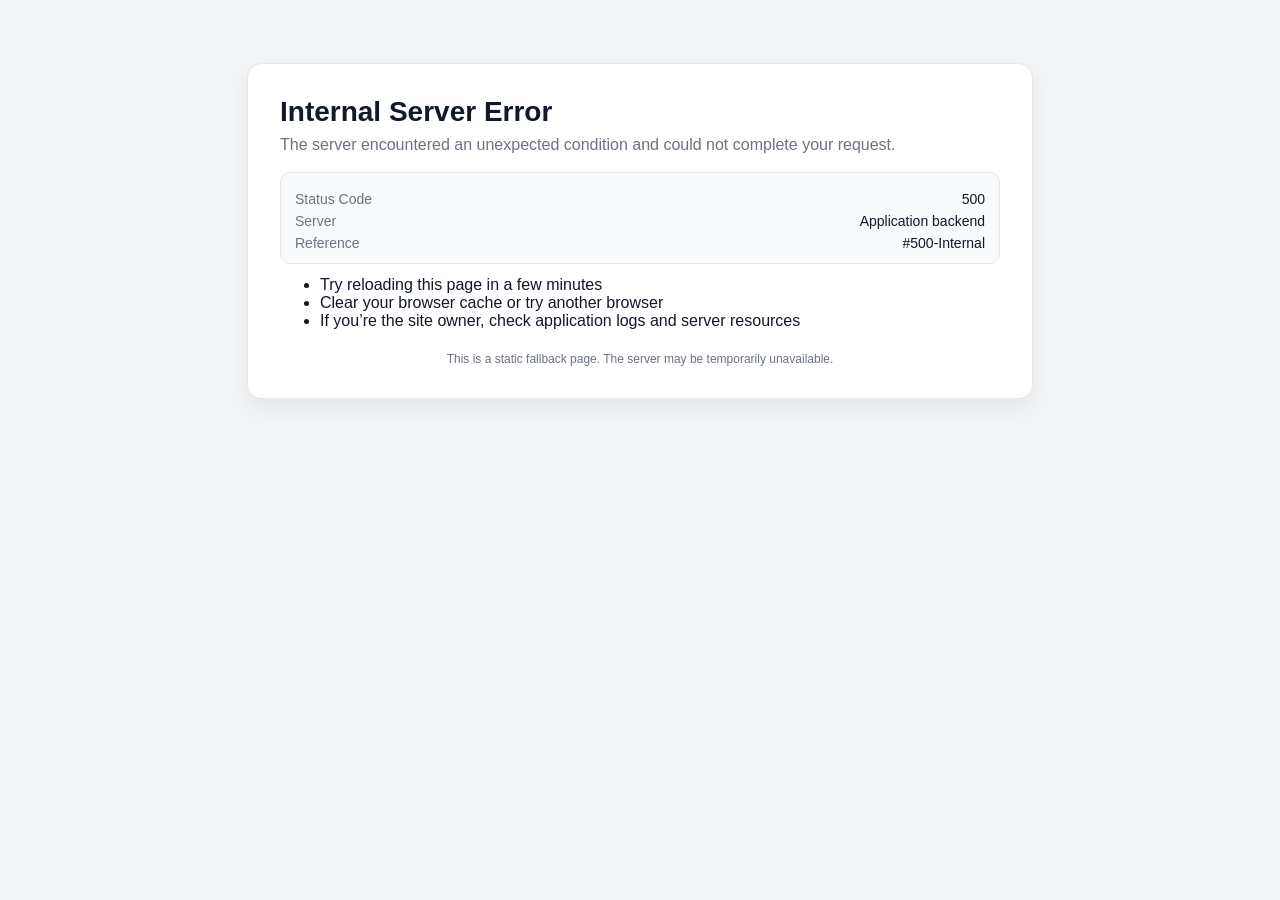
==== index.html @ 0d12e8c7 "error" ====
<!DOCTYPE html>
<html lang="en">
<head>
  <meta charset="UTF-8" />
  <meta http-equiv="X-UA-Compatible" content="IE=edge" />
  <meta name="viewport" content="width=device-width, initial-scale=1.0" />
  <title>500 — Internal Server Error</title>
  <style>
    body {
      font-family: -apple-system, BlinkMacSystemFont, "Segoe UI", Roboto, Ubuntu, Helvetica, Arial, sans-serif;
      background: #f3f4f6;
      color: #111827;
      margin: 0;
      padding: 0;
    }
    .wrap {
      max-width: 720px;
      margin: 7vh auto;
      background: #ffffff;
      border: 1px solid #e5e7eb;
      border-radius: 14px;
      box-shadow: 0 10px 25px rgba(0,0,0,.06);
      padding: 32px;
    }
    h1 { font-size: 28px; margin: 0 0 8px; }
    .subtitle { color: #6b7280; margin-bottom: 18px; }
    .panel {
      background: #f9fafb;
      border: 1px solid #e5e7eb;
      border-radius: 10px;
      padding: 12px 14px;
      font-size: 14px;
    }
    .row { display: flex; justify-content: space-between; margin-top: 6px; }
    .label { color: #6b7280; }
    ul { margin-top: 12px; }
    .footer {
      margin-top: 22px;
      font-size: 12px;
      color: #6b7280;
      text-align: center;
    }
  </style>
</head>
<body>
  <div class="wrap">
    <h1>Internal Server Error</h1>
    <div class="subtitle">The server encountered an unexpected condition and could not complete your request.</div>

    <div class="panel">
      <div class="row">
        <span class="label">Status Code</span>
        <span>500</span>
      </div>
      <div class="row">
        <span class="label">Server</span>
        <span>Application backend</span>
      </div>
      <div class="row">
        <span class="label">Reference</span>
        <span>#500-Internal</span>
      </div>
    </div>

    <ul>
      <li>Try reloading this page in a few minutes</li>
      <li>Clear your browser cache or try another browser</li>
      <li>If you’re the site owner, check application logs and server resources</li>
    </ul>

    <div class="footer">
      This is a static fallback page. The server may be temporarily unavailable.
    </div>
  </div>
</body>
</html>
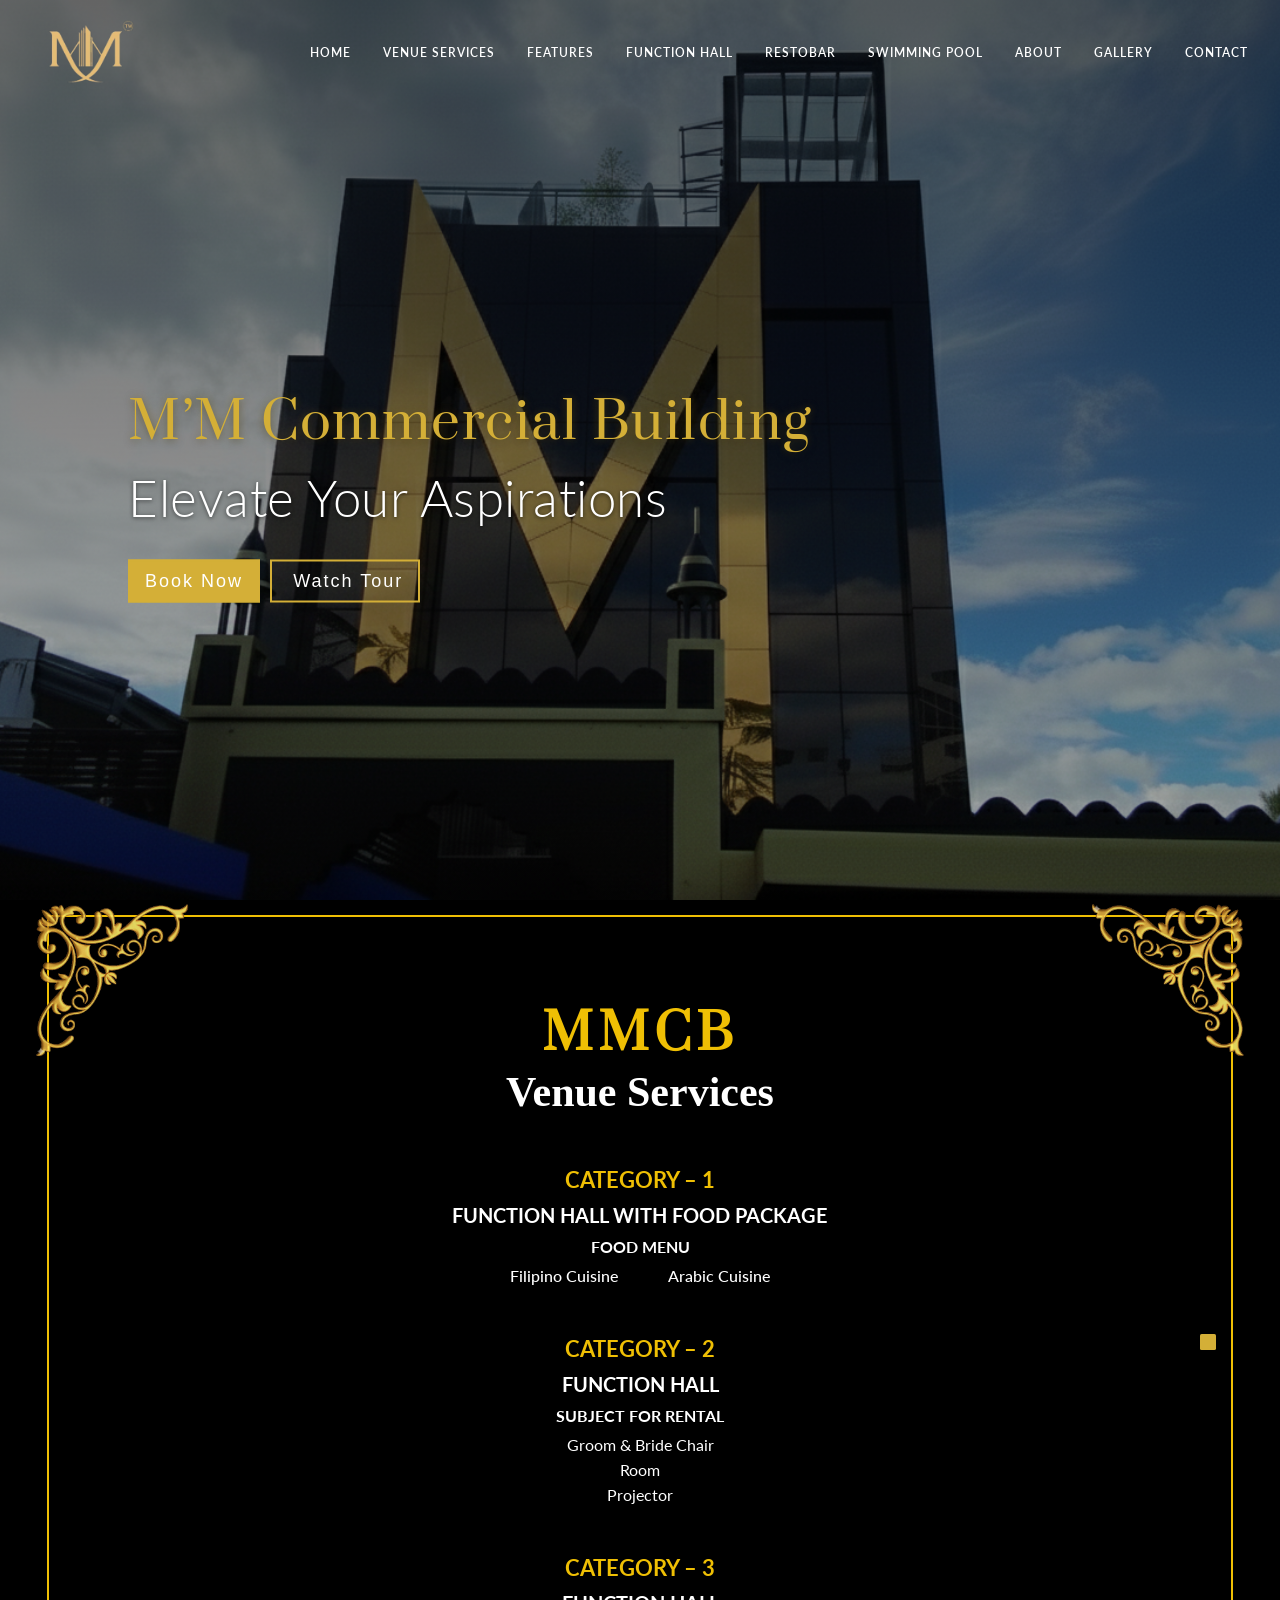
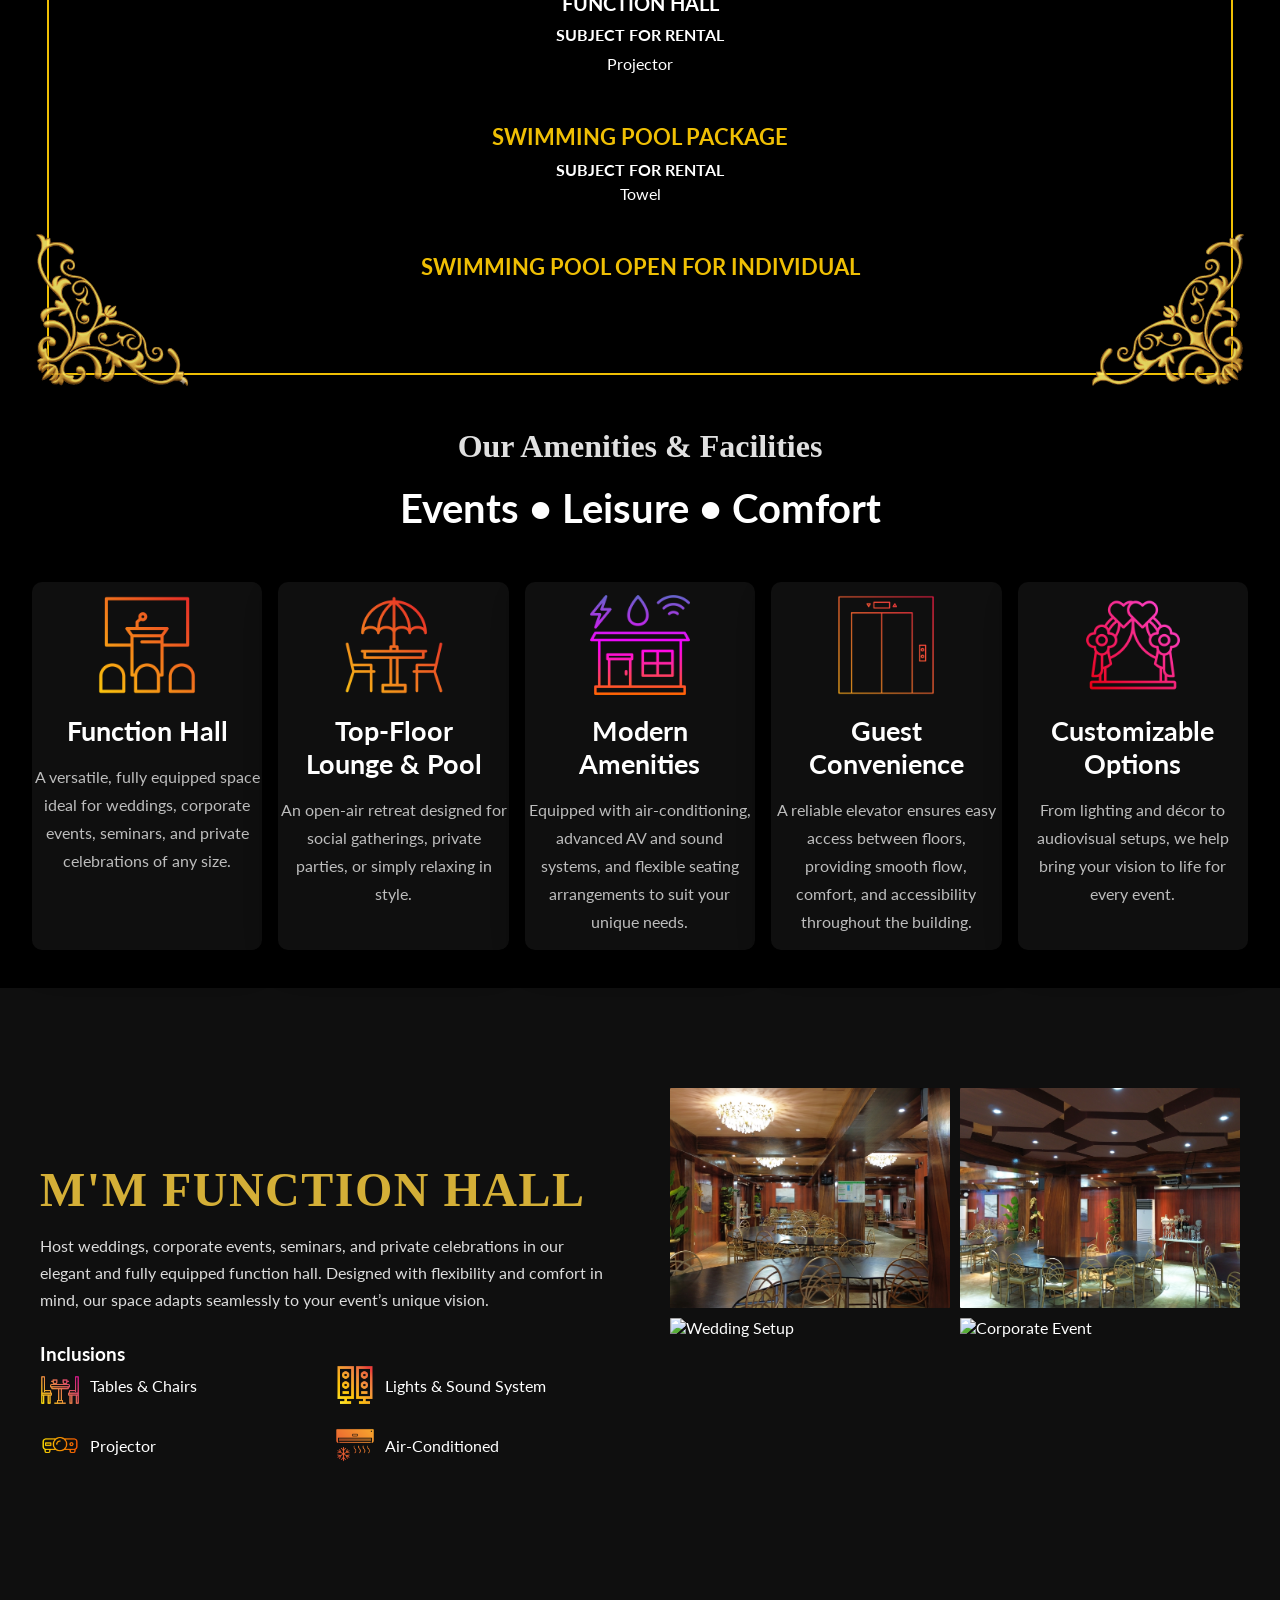
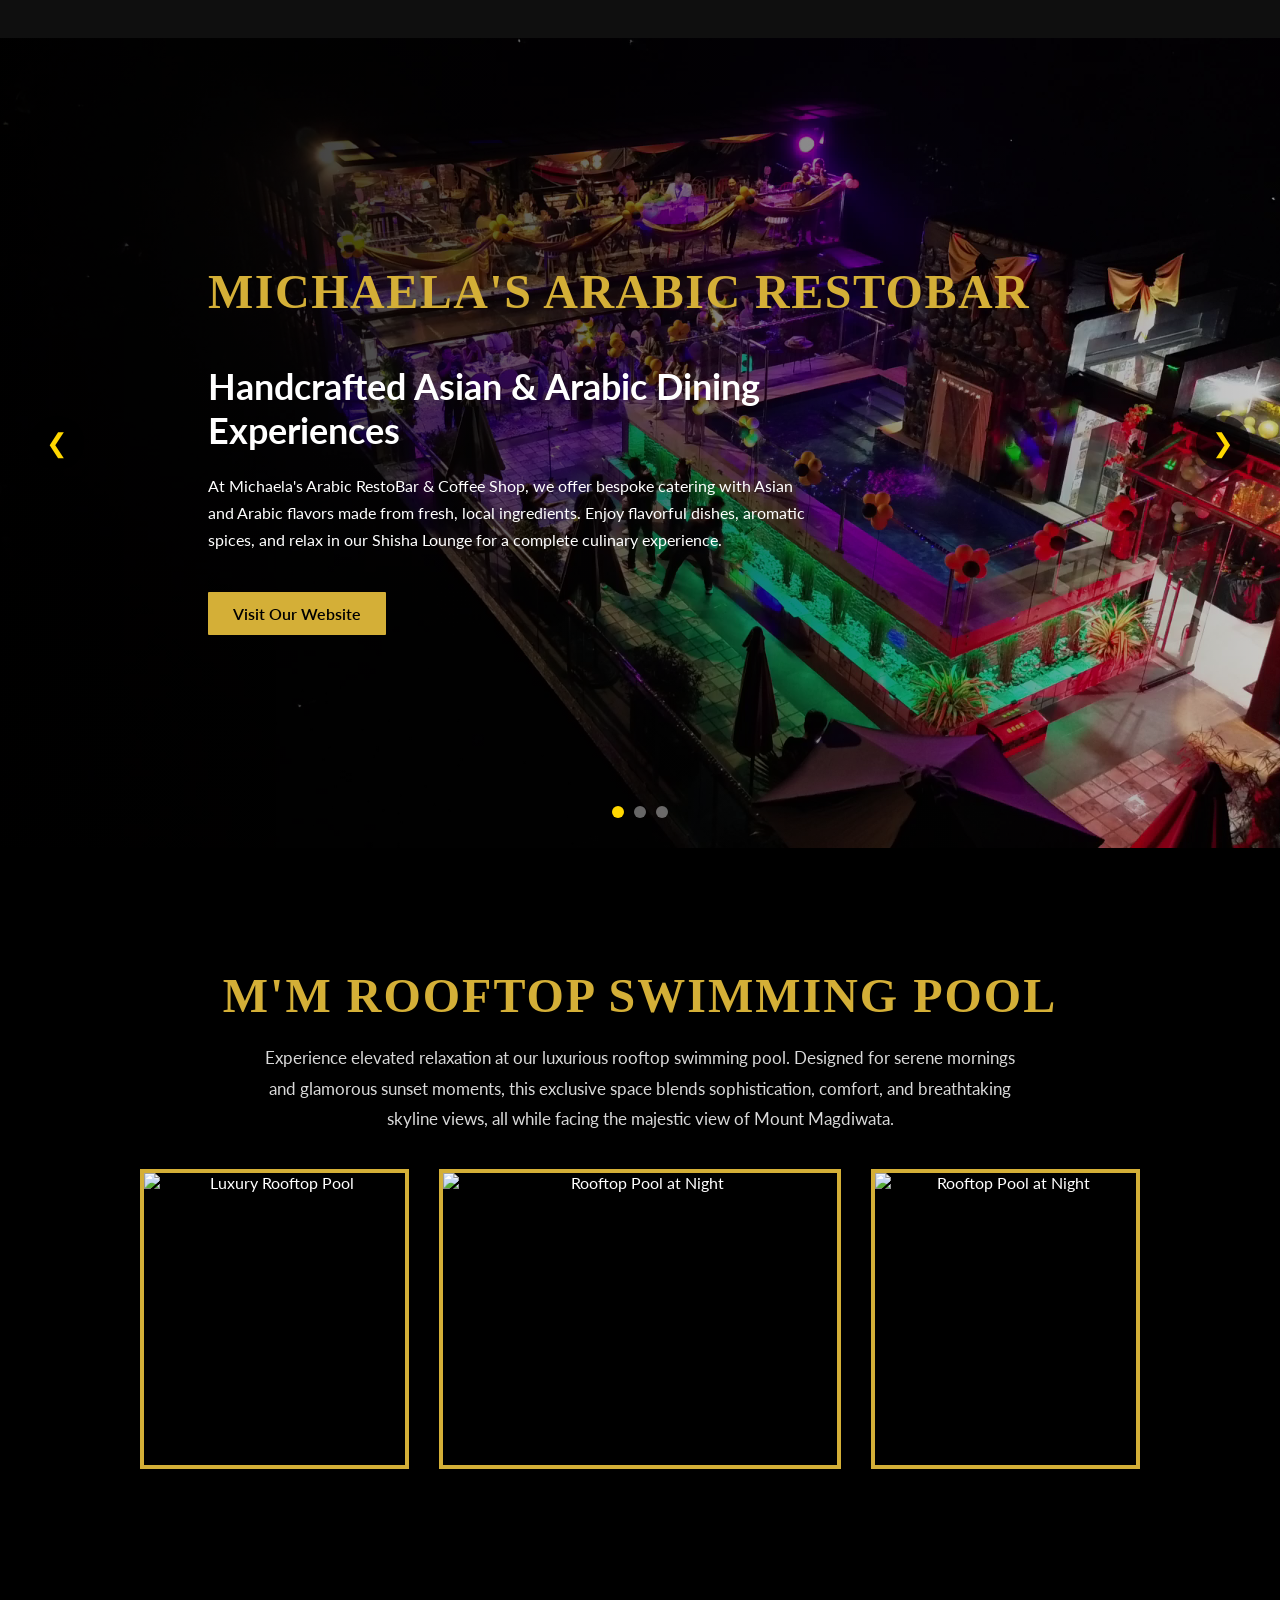
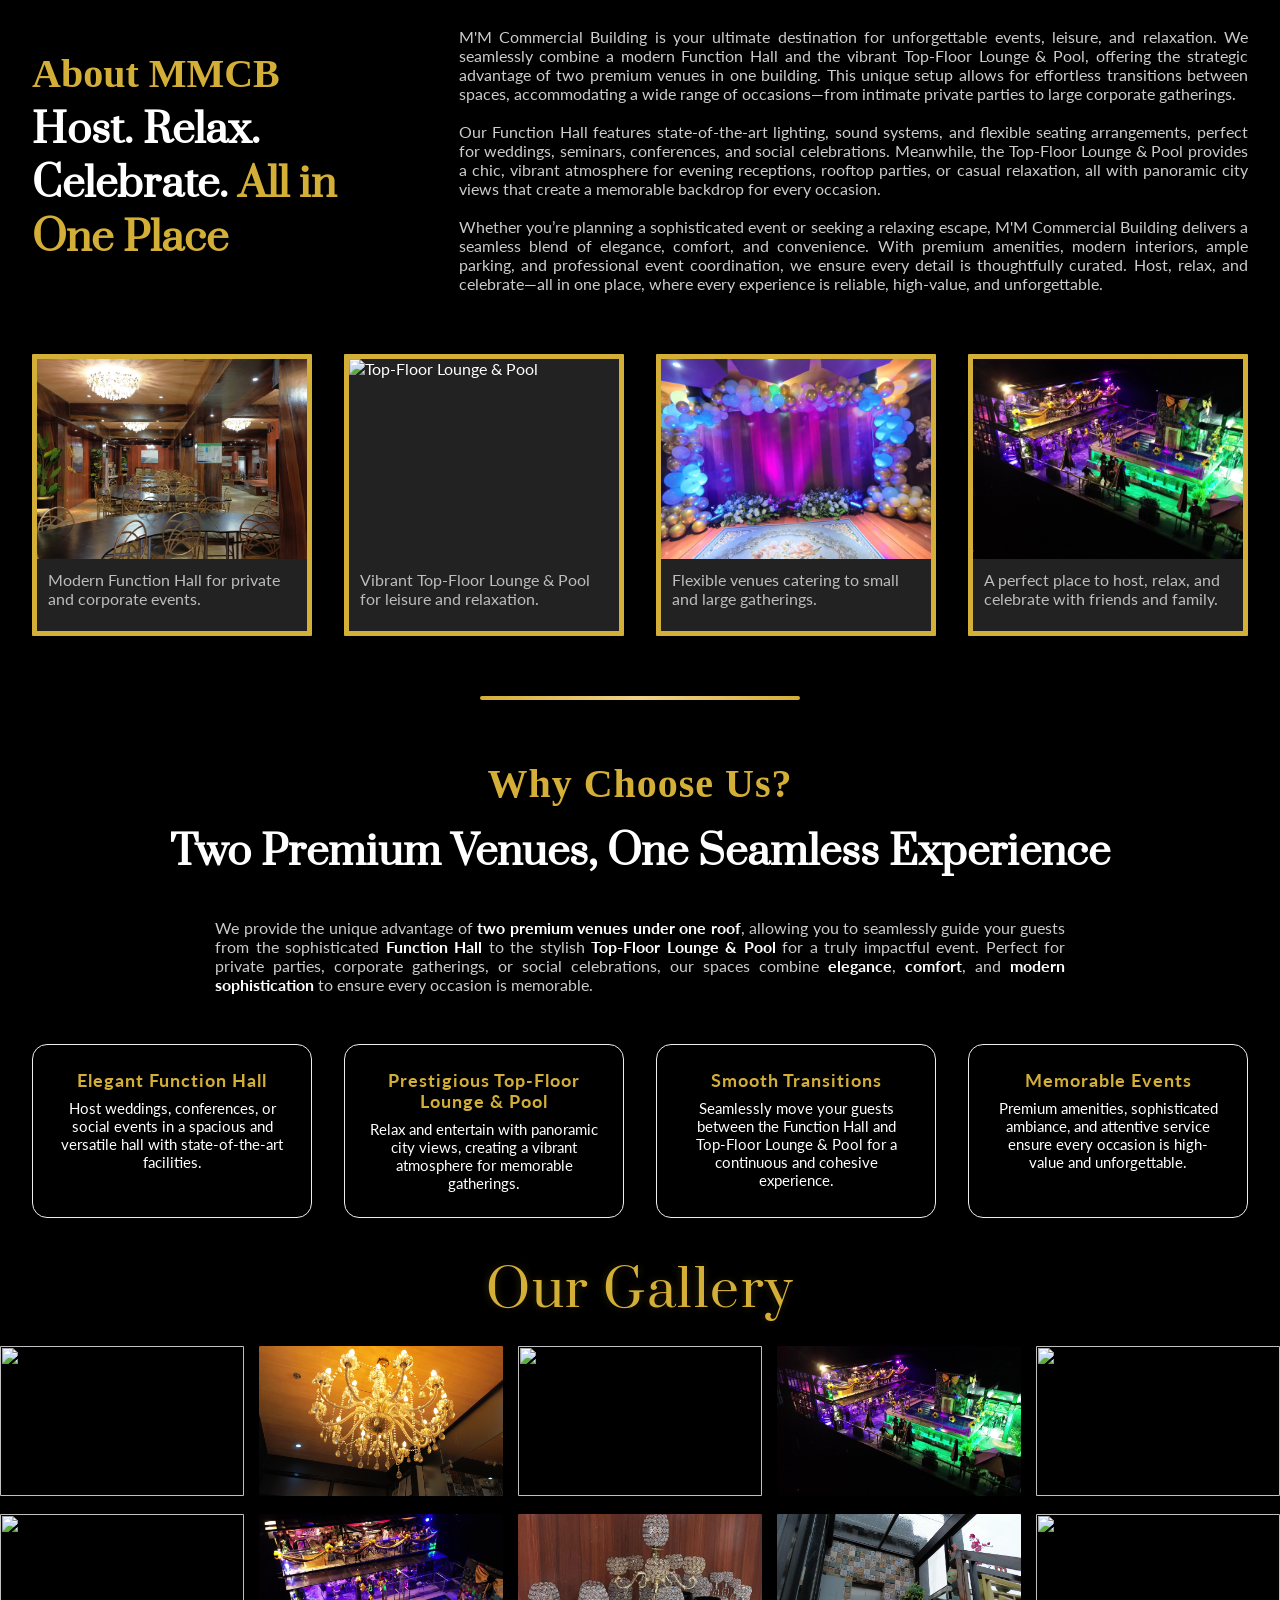
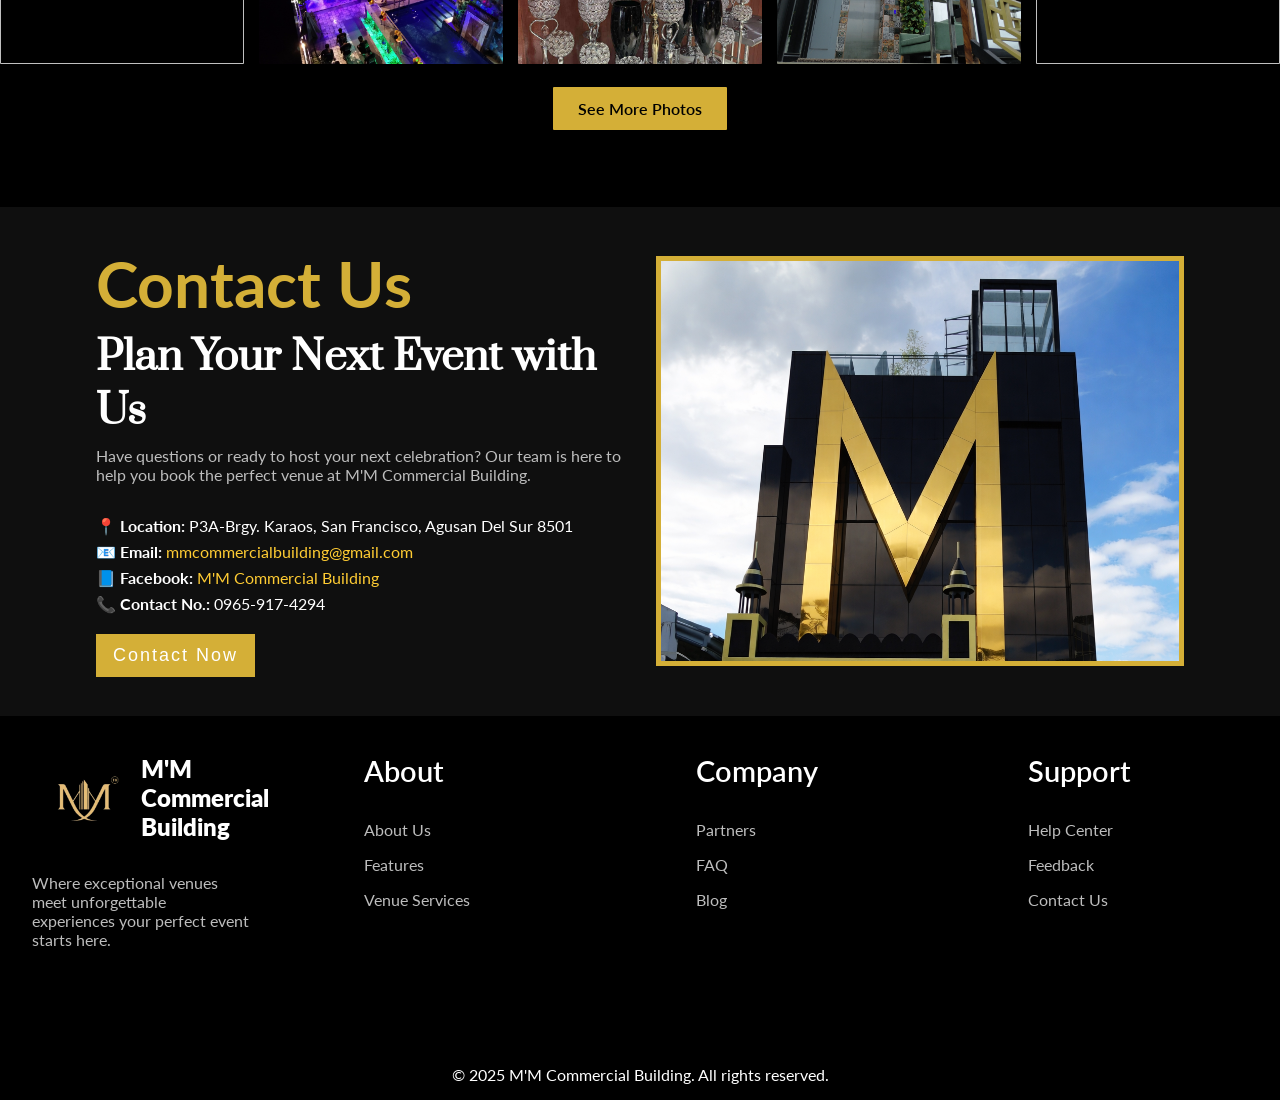
==== commit a2f3c780: "push" ====
--- a/index.html
+++ b/index.html
@@ -1,76 +1,701 @@
 <!DOCTYPE html>
 <html lang="en">
 <head>
-  <meta charset="UTF-8" />
-  <meta http-equiv="X-UA-Compatible" content="IE=edge" />
-  <meta name="viewport" content="width=device-width, initial-scale=1.0" />
-  <title>500 — Internal Server Error</title>
-  <style>
-    body {
-      font-family: -apple-system, BlinkMacSystemFont, "Segoe UI", Roboto, Ubuntu, Helvetica, Arial, sans-serif;
-      background: #f3f4f6;
-      color: #111827;
-      margin: 0;
-      padding: 0;
-    }
-    .wrap {
-      max-width: 720px;
-      margin: 7vh auto;
-      background: #ffffff;
-      border: 1px solid #e5e7eb;
-      border-radius: 14px;
-      box-shadow: 0 10px 25px rgba(0,0,0,.06);
-      padding: 32px;
-    }
-    h1 { font-size: 28px; margin: 0 0 8px; }
-    .subtitle { color: #6b7280; margin-bottom: 18px; }
-    .panel {
-      background: #f9fafb;
-      border: 1px solid #e5e7eb;
-      border-radius: 10px;
-      padding: 12px 14px;
-      font-size: 14px;
-    }
-    .row { display: flex; justify-content: space-between; margin-top: 6px; }
-    .label { color: #6b7280; }
-    ul { margin-top: 12px; }
-    .footer {
-      margin-top: 22px;
-      font-size: 12px;
-      color: #6b7280;
-      text-align: center;
-    }
-  </style>
+    <meta charset="UTF-8">
+    <meta name="viewport" content="width=device-width, initial-scale=1.0">
+    <title>M’M Commercial Building</title>
+    <link rel="stylesheet" href="style.css">
+    <link href="https://cdn.jsdelivr.net/npm/remixicon@4.3.0/fonts/remixicon.css" rel="stylesheet" />
+    <link rel="icon" type="img/finallogo.png" href="img/mm commercial png.png">
+
+   <!-- Swiper CSS -->
+   <link rel="stylesheet" href="https://cdn.jsdelivr.net/npm/swiper@10/swiper-bundle.min.css" />
+    <!-- Swiper JS -->
+   <script src="https://cdn.jsdelivr.net/npm/swiper@10/swiper-bundle.min.js"></script>
+
 </head>
 <body>
-  <div class="wrap">
-    <h1>Internal Server Error</h1>
-    <div class="subtitle">The server encountered an unexpected condition and could not complete your request.</div>
-
-    <div class="panel">
-      <div class="row">
-        <span class="label">Status Code</span>
-        <span>500</span>
+    <header id="home">
+        <nav class="navbar">
+            <div class="logo">
+                <img src="img/mm commercial png.png" alt="">
+                
+            </div>
+
+            <ul class="nav_items" id="nav_links">
+                <div class="item">
+                    <li><a href="#home">HOME</a></li>
+                    <li><a href="#venue">VENUE SERVICES</a></li>
+                    <li><a href="#amenities">FEATURES</a></li>
+                    <li><a href="#functionhall">FUNCTION HALL</a></li>
+                    <li><a href="#coffeeShop">RESTOBAR</a></li>
+                    <li><a href="#rooftop-pool">SWIMMING POOL</a></li>
+                    <li><a href="#about">ABOUT</a></li>
+                    <li><a href="#gallery">GALLERY</a></li>
+                    <li><a href="#contact">CONTACT</a></li>                   
+                </div>
+            </ul>
+
+            <div class="nav_menu" id="menu_btn">
+                <i class="ri-menu-line"></i>
+            </div>
+        </nav>
+
+        <section class="home">
+            <h1 class="headinghome">M’M Commercial Building</h1>
+            <h2 class="headinghome_1">Elevate Your Aspirations</h2>
+            <div class="main_btn">
+                <button class="btn btn1" onclick="openMessenger()">Book Now</button>
+                <button class="btn btn2" onclick="openVideoModal()"><i class="ri-play-circle-line"></i> Watch Tour</button>
+            </div>
+        </section>
+    </header>
+
+
+<!-- Video Modal -->
+<div id="videoModal" class="video-modal">
+  <div class="video-modal-content">
+    <span class="close" onclick="closeVideoModal()">&times;</span>
+
+    <!-- Local Video File -->
+    <video id="videoPlayer" width="100%" controls>
+      <source src="vids/ads MMCB.mp4" type="video/mp4">
+      Your browser does not support the video tag.
+    </video>
+
+  </div>
+</div>
+
+
+
+<script>
+function openVideoModal() {
+  document.getElementById("videoModal").style.display = "flex";
+  document.getElementById("videoPlayer").play(); // Start video only when clicked
+}
+
+function closeVideoModal() {
+  document.getElementById("videoModal").style.display = "none";
+
+  // Stop and reset video
+  const video = document.getElementById("videoPlayer");
+  video.pause();
+  video.currentTime = 0;
+}
+</script>
+
+<!----------------------------------------------------- VENUE SERVICES----------------------------------------------------------->
+
+<!-- VENUE SERVICES SECTION -->
+<section class="sec venue-services" id="venue">
+ 
+    <div class="venue-container"></div>
+    <!-- Decorative Corners -->
+  <img src="img/top-left.png" class="corner top-left" alt="">
+  <img src="img/top-right.png" class="corner top-right" alt="">
+  <img src="img/bottom-right.png" class="corner bottom-left" alt="">
+  <img src="img/bottom-left.png" class="corner bottom-right" alt="">
+
+    <h1 class="venue-title">
+      <span class="venue-main">MMCB</span><br>
+      <span class="venue-script">Venue Services</span>
+    </h1>
+
+    <!-- CATEGORY 1 -->
+    <div class="venue-category">
+      <h3 class="category-title">CATEGORY – 1</h3>
+      <h4 class="category-subtitle">FUNCTION HALL WITH FOOD PACKAGE</h4>
+
+      <p class="venue-text"><strong>FOOD MENU</strong></p>
+      <div class="venue-columns">
+        <span>Filipino Cuisine</span>
+        <span>Arabic Cuisine</span>
       </div>
-      <div class="row">
-        <span class="label">Server</span>
-        <span>Application backend</span>
+    </div>
+
+    <!-- CATEGORY 2 -->
+    <div class="venue-category">
+      <h3 class="category-title">CATEGORY – 2</h3>
+      <h4 class="category-subtitle">FUNCTION HALL</h4>
+      <p class="venue-text"><strong>SUBJECT FOR RENTAL</strong></p>
+
+      <ul class="venue-list">
+        <li>Groom & Bride Chair</li>
+        <li>Room</li>
+        <li>Projector</li>
+      </ul>
+    </div>
+
+    <!-- CATEGORY 3 -->
+    <div class="venue-category">
+      <h3 class="category-title">CATEGORY – 3</h3>
+      <h4 class="category-subtitle">FUNCTION HALL</h4>
+      <p class="venue-text"><strong>SUBJECT FOR RENTAL</strong></p>
+
+      <ul class="venue-list">
+        <li>Projector</li>
+      </ul>
+    </div>
+
+    <!-- SWIMMING POOL PACKAGE -->
+    <div class="venue-category">
+      <h3 class="category-title">SWIMMING POOL PACKAGE</h3>
+      <p class="venue-text"><strong>SUBJECT FOR RENTAL</strong></p>
+      <p class="venue-text">Towel</p>
+    </div>
+
+    <!-- INDIVIDUAL -->
+    <div class="venue-category">
+      <h3 class="category-title">SWIMMING POOL OPEN FOR INDIVIDUAL</h3>
+    </div>
+
+  </div>
+</section>
+
+
+
+
+
+    
+
+
+<!----------------------------------------------------- amenities and services----------------------------------------------------------->
+
+<section class="sec amenities" id="amenities">
+    <div class="head">
+        <h3 class="heading_1">Our Amenities & Facilities</h3>
+        <h1 class="heading">Events • Leisure • Comfort</h1>
+    </div>
+
+    <div class="boxes">
+
+        <div class="box">
+            <img src="icon/conference.png" alt="Function Hall">
+            <h4>Function Hall</h4>
+            <p>
+                A versatile, fully equipped space ideal for weddings, corporate events,
+                seminars, and private celebrations of any size.
+            </p>
+        </div>
+
+        <div class="box">
+            <img src="icon/lounge.png" alt="Top-Floor Lounge & Pool">
+            <h4>Top-Floor Lounge & Pool</h4>
+            <p>
+                An open-air retreat designed for social gatherings, private parties,
+                or simply relaxing in style.
+            </p>
+        </div>
+
+        <div class="box">
+            <img src="icon/building.png" alt="Modern Amenities">
+            <h4>Modern Amenities</h4>
+            <p>
+                Equipped with air-conditioning, advanced AV and sound systems,
+                and flexible seating arrangements to suit your unique needs.
+            </p>
+        </div>
+
+        <div class="box">
+            <img src="icon/lift.png" alt="Guest Convenience">
+            <h4>Guest Convenience</h4>
+            <p>
+                A reliable elevator ensures easy access between floors, providing
+                smooth flow, comfort, and accessibility throughout the building.
+            </p>
+        </div>
+
+        <div class="box">
+            <img src="icon/decoration-flower.png" alt="Customizable Options">
+            <h4>Customizable Options</h4>
+            <p>
+                From lighting and décor to audiovisual setups, we help bring
+                your vision to life for every event.
+            </p>
+        </div>
+
+    </div>
+</section>
+
+
+
+
+<!-------------------------------------------------functionhall---------------------------------------------------->
+
+<section id="functionhall" class="function-section">
+  <div class="function-container">
+
+    <!-- LEFT: Details -->
+    <div class="function-details">
+      <h2>M'M Function Hall</h2>
+      <p class="function-description">
+        Host weddings, corporate events, seminars, and private celebrations
+        in our elegant and fully equipped function hall. Designed with
+        flexibility and comfort in mind, our space adapts seamlessly to
+        your event’s unique vision.
+      </p>
+
+      <h3>Inclusions</h3>
+      <div class="function-inclusions">
+        <div class="inclusion-item">
+          <img src="icon/dinner-table.png" alt="Tables and Chairs">
+          <p>Tables & Chairs</p>
+        </div>
+        <div class="inclusion-item">
+          <img src="icon/sound-system.png" alt="Lights and Sound">
+          <p>Lights & Sound System</p>
+        </div>
+        <div class="inclusion-item">
+          <img src="icon/projector.png" alt="Projector">
+          <p>Projector</p>
+        </div>
+        <div class="inclusion-item">
+          <img src="icon/air-conditioning.png" alt="Airconditioned">
+          <p>Air-Conditioned</p>
+        </div>
       </div>
-      <div class="row">
-        <span class="label">Reference</span>
-        <span>#500-Internal</span>
+    </div>
+
+    <!-- RIGHT: Image Gallery -->
+    <div class="function-gallery">
+      <img src="img/fh.JPG" alt="Function Hall Setup">
+      <img src="img/fh1.JPG" alt="Banquet Arrangement">
+      <img src="img/fh2.JPG" alt="Wedding Setup">
+      <img src="img/fh3.JPG" alt="Corporate Event">
+    </div>
+
+  </div>
+</section>
+
+
+ <!-------------------------------------------------  restobar Shop ---------------------------------------------------->
+
+<section class="luxury-section hero-carousel" id="coffeeShop">
+
+  <!-- BACKGROUND CAROUSEL -->
+  <div class="carousel">
+    <div class="carousel-slide active">
+      <img src="img/resto/1.png" alt="Coffee Art">
+    </div>
+    <div class="carousel-slide">
+      <img src="img/resto/3.png" alt="Dessert">
+    </div>
+    <div class="carousel-slide">
+      <img src="img/resto/2.JPG" alt="Restaurant Interior">
+    </div>
+  </div>
+
+  <!-- CONTENT ON TOP -->
+  <div class="hero-content">
+
+    <div class="luxury-header">
+      <h2>MICHAELA'S ARABIC RESTOBAR</h2>
+    </div>
+
+    <div class="overlay">
+      <h3>Handcrafted Asian & Arabic Dining Experiences</h3>
+
+      <p class="description">
+        At Michaela's Arabic RestoBar & Coffee Shop, we offer bespoke catering with Asian and Arabic flavors made from fresh,
+        local ingredients. Enjoy flavorful dishes, aromatic spices,
+        and relax in our Shisha Lounge for a complete culinary experience.
+      </p>
+
+      <a href="https://michaelasarabicrestobar.com/"
+         target="_blank"
+         class="luxury-button">
+        Visit Our Website
+      </a>
+    </div>
+  </div>
+
+  <!-- CONTROLS -->
+  <button class="carousel-btn prev">&#10094;</button>
+  <button class="carousel-btn next">&#10095;</button>
+  <div class="carousel-dots"></div>
+
+</section>
+
+<script>
+document.addEventListener("DOMContentLoaded", () => {
+
+  const section = document.querySelector("#coffeeShop");
+  if (!section) return;
+
+  const slides = section.querySelectorAll(".carousel-slide");
+  const prevBtn = section.querySelector(".carousel-btn.prev");
+  const nextBtn = section.querySelector(".carousel-btn.next");
+  const dotsContainer = section.querySelector(".carousel-dots");
+  const carousel = section.querySelector(".carousel");
+
+  let index = 0;
+  let startX = 0;
+  let autoPlay;
+
+  // CREATE DOTS
+  slides.forEach((_, i) => {
+    const dot = document.createElement("span");
+    if (i === 0) dot.classList.add("active");
+
+    dot.addEventListener("click", () => {
+      showSlide(i);
+      resetAutoplay();
+    });
+
+    dotsContainer.appendChild(dot);
+  });
+
+  const dots = dotsContainer.querySelectorAll("span");
+
+  // SHOW SLIDE FUNCTION
+  function showSlide(i) {
+    slides.forEach(s => s.classList.remove("active"));
+    dots.forEach(d => d.classList.remove("active"));
+
+    slides[i].classList.add("active");
+    dots[i].classList.add("active");
+    index = i;
+  }
+
+  // BUTTON CONTROLS
+  nextBtn.addEventListener("click", () => {
+    showSlide((index + 1) % slides.length);
+    resetAutoplay();
+  });
+
+  prevBtn.addEventListener("click", () => {
+    showSlide((index - 1 + slides.length) % slides.length);
+    resetAutoplay();
+  });
+
+  // AUTOPLAY
+  function startAutoplay() {
+    autoPlay = setInterval(() => {
+      showSlide((index + 1) % slides.length);
+    }, 5000);
+  }
+
+  function resetAutoplay() {
+    clearInterval(autoPlay);
+    startAutoplay();
+  }
+
+  startAutoplay();
+
+  // TOUCH / SWIPE SUPPORT
+  carousel.addEventListener("touchstart", e => {
+    startX = e.touches[0].clientX;
+  });
+
+  carousel.addEventListener("touchend", e => {
+    const endX = e.changedTouches[0].clientX;
+    if (startX - endX > 50) nextBtn.click();
+    if (endX - startX > 50) prevBtn.click();
+  });
+
+});
+</script>
+
+
+
+ <!------------------------------------------------- swimmingpool ---------------------------------------------------->
+
+
+<section id="rooftop-pool" class="rooftop-section">
+  <div class="rooftop-container">
+
+    <div class="rooftop-details">
+      <h2>M'M Rooftop Swimming Pool</h2>
+
+      <p class="rooftop-description">
+        Experience elevated relaxation at our luxurious rooftop swimming pool. 
+        Designed for serene mornings and glamorous sunset moments, this exclusive space blends sophistication, 
+        comfort, and breathtaking skyline views, 
+        all while facing the majestic view of Mount Magdiwata.
+      </p>
+
+      <!-- Images Now Below Description -->
+      <div class="rooftop-gallery">
+        <img src="gallery/swimmingpool/32.jpg" alt="Luxury Rooftop Pool">
+        <img src="gallery/swimmingpool/z.JPG" alt="Rooftop Pool at Night">
+        <img src="gallery/swimmingpool/v.JPG" alt="Rooftop Pool at Night">
       </div>
-    </div>
-
-    <ul>
-      <li>Try reloading this page in a few minutes</li>
-      <li>Clear your browser cache or try another browser</li>
-      <li>If you’re the site owner, check application logs and server resources</li>
-    </ul>
-
-    <div class="footer">
-      This is a static fallback page. The server may be temporarily unavailable.
-    </div>
+
+    </div>
+
   </div>
+</section>
+
+
+
+
+
+
+     <!------------------------------------------------- ABOUT ---------------------------------------------------->
+  <section class="sec about" id="about">
+    <div class="about_container">
+
+        <!-- ABOUT SECTION -->
+        <div class="about_heading">
+            <div>
+                <h3 class="heading_1">About MMCB</h3>
+                <h1 class="heading">Host. Relax. Celebrate. <span>All in One Place</span></h1>
+            </div>
+
+            <p class="para">
+                M'M Commercial Building is your ultimate destination for unforgettable events, 
+                leisure, and relaxation. We seamlessly combine a modern Function Hall and the vibrant Top-Floor Lounge & Pool, 
+                offering the strategic advantage of two premium venues in one building. This unique setup allows for effortless transitions between spaces, 
+                accommodating a wide range of occasions—from intimate private parties to large corporate gatherings.<br><br>
+
+                Our Function Hall features state-of-the-art lighting, sound systems, 
+                and flexible seating arrangements, perfect for weddings, seminars, conferences, 
+                and social celebrations. Meanwhile, the Top-Floor Lounge & Pool provides a chic,
+                vibrant atmosphere for evening receptions, rooftop parties, or casual relaxation, 
+                all with panoramic city views that create a memorable backdrop for every occasion.<br><br>
+
+                Whether you’re planning a sophisticated event or seeking a relaxing escape, 
+                M'M Commercial Building delivers a seamless blend of elegance, comfort, and convenience. 
+                With premium amenities, modern interiors, ample parking, and professional event coordination, 
+                we ensure every detail is thoughtfully curated. Host, relax, and celebrate—all in one place, where every experience is reliable, 
+                high-value, and unforgettable.
+            </p>
+        </div>
+
+        <!-- ABOUT IMAGES -->
+        <div class="about_box">
+            <div class="box1">
+                <img src="img/functionhall/6.JPG" alt="Function Hall">
+                <div class="box1_text">
+                    <p class="para1">Modern Function Hall for private and corporate events.</p>
+                </div>
+            </div>
+
+            <div class="box1">
+                <img src="gallery/overview/2.jpg" alt="Top-Floor Lounge & Pool">
+                <div class="box1_text">
+                    <p class="para1">Vibrant Top-Floor Lounge & Pool for leisure and relaxation.</p>
+                </div>
+            </div>
+
+            <div class="box1">
+                <img src="gallery/functionhall/3.jpg" alt="Event Space">
+                <div class="box1_text">
+                    <p class="para1">Flexible venues catering to small and large gatherings.</p>
+                </div>
+            </div>
+
+            <div class="box1">
+                <img src="gallery/overview/1.png" alt="Celebration">
+                <div class="box1_text">
+                    <p class="para1">A perfect place to host, relax, and celebrate with friends and family.</p>
+                </div>
+            </div>
+        </div>
+
+        <!-- GOLD DIVIDER -->
+        <div class="divider_line"></div>
+
+      
+      <!-- WHY CHOOSE US SECTION -->
+<div class="choose_section">
+    <h3 class="heading_1">Why Choose Us?</h3>
+    <h1 class="heading">Two Premium Venues, One Seamless Experience</h1>
+
+    <p class="para center">
+        We provide the unique advantage of <strong>two premium venues under one roof</strong>, allowing you to seamlessly guide your guests from the sophisticated <strong>Function Hall</strong> to the stylish <strong>Top-Floor Lounge & Pool</strong> for a truly impactful event. Perfect for private parties, corporate gatherings, or social celebrations, our spaces combine <strong>elegance</strong>, <strong>comfort</strong>, and <strong>modern sophistication</strong> to ensure every occasion is memorable.
+    </p>
+
+    <div class="choose_items">
+    <div class="choose_item">
+        <h3>Elegant Function Hall</h3>
+        <p>Host weddings, conferences, or social events in a spacious and versatile hall with state-of-the-art facilities.</p>
+    </div>
+
+    <div class="choose_item">
+        <h3>Prestigious Top-Floor Lounge & Pool</h3>
+        <p>Relax and entertain with panoramic city views, creating a vibrant atmosphere for memorable gatherings.</p>
+    </div>
+
+    <div class="choose_item">
+        <h3>Smooth Transitions</h3>
+        <p>Seamlessly move your guests between the Function Hall and Top-Floor Lounge & Pool for a continuous and cohesive experience.</p>
+    </div>
+
+    <div class="choose_item">
+        <h3>Memorable Events</h3>
+        <p>Premium amenities, sophisticated ambiance, and attentive service ensure every occasion is high-value and unforgettable.</p>
+    </div>
+    </div>
+
+</div>
+
+
+
+</section>
+
+
+
+<!-- Lightbox Popup -->
+<div id="lightbox" class="lightbox">
+    <span class="close-lightbox">&times;</span>
+    <img id="lightbox-img" src="">
+</div>
+
+<section class="gallery" id="gallery">
+    <div class="head">
+        <h3 class="headinghome">Our Gallery</h3>
+    </div>
+
+    <div class="gallery-grid">
+        <div class="gallery-item"><img src="gallery/overview/2.jpg" alt=""></div>
+        <div class="gallery-item"><img src="gallery/functionhall/12.JPG" alt=""></div>
+        <div class="gallery-item"><img src="gallery/swimmingpool/29.jpg" alt=""></div>
+        <div class="gallery-item"><img src="gallery/overview/1.png" alt=""></div>
+        <div class="gallery-item"><img src="gallery/Michaela/51.JPG" alt=""></div>
+        <div class="gallery-item"><img src="gallery/swimmingpool/32.jpg" alt=""></div>
+        <div class="gallery-item"><img src="gallery/overview/42.png" alt=""></div>
+        <div class="gallery-item"><img src="gallery/Michaela/79.jpg" alt=""></div>
+        <div class="gallery-item"><img src="gallery/functionhall/14.JPG" alt=""></div>
+        <div class="gallery-item"><img src="gallery/functionhall/11.JPG" alt=""></div>
+    </div>
+
+    <!-- SEE MORE PHOTOS BUTTON -->
+    <div class="see-more-container">
+        <a href="full-gallery.html" class="see-more-btn">See More Photos</a>
+    </div>
+</section>
+
+<script>
+/* Lightbox Script */
+const lightbox = document.getElementById("lightbox");
+const lightboxImg = document.getElementById("lightbox-img");
+const closeBtn = document.querySelector(".close-lightbox");
+
+document.querySelectorAll(".gallery-item img").forEach(img => {
+    img.addEventListener("click", () => {
+        lightbox.style.display = "flex";
+        lightboxImg.src = img.src;
+    });
+});
+
+closeBtn.addEventListener("click", () => {
+    lightbox.style.display = "none";
+});
+
+lightbox.addEventListener("click", (e) => {
+    if (e.target === lightbox) {
+        lightbox.style.display = "none";
+    }
+});
+</script>
+
+
+
+
+
+
+    <!-- CONTACT -->
+    <section class="sec contact" id="contact">
+    <div class="contact_box">
+        
+        <div class="left_box">
+            <h2 class="heading_1">Contact Us</h2>
+            <h1 class="heading">Plan Your Next Event with Us</h1>
+            <p class="para1">Have questions or ready to host your next celebration? Our team is here to help you book the perfect venue at M'M Commercial Building.</p>
+
+            <!-- Contact details added -->
+            <div class="contact_details">
+                <p><strong>📍 Location:</strong> P3A-Brgy. Karaos, San Francisco, Agusan Del Sur 8501</p>
+                <p><strong>📧 Email:</strong> <a href="https://mail.google.com/mail/?view=cm&fs=1&to=mmcommercialbuilding@gmail.com&su=Event%20Venue%20Inquiry&body=Hello%2C%0D%0AI%20would%20like%20to%20inquire%20about%20booking%20an%20event%20or%20venue%20at%20MM%20Commercial%20Building.%0D%0A%0D%0AThank%20you."
+                    target="_blank">mmcommercialbuilding@gmail.com</a></p>
+                <p><strong>📘 Facebook:</strong> 
+                    <a href="https://www.facebook.com/profile.php?id=61573910346368" target="_blank">M'M Commercial Building </a>
+                </p>
+                <p><strong>📞 Contact No.:</strong> 0965-917-4294</p>
+            </div>
+
+            <button class="btn btn1" onclick="openMessenger()">Contact Now</button>
+        </div>
+
+        <div class="right_box">
+            <a href="https://www.google.com/maps/@8.491836,125.9765407,3a,75y,301.77h,85.32t/data=!3m8!1e1!3m6!1sX1T-BCGAnvQWr3u3ZHr5fw!2e0!5s20250601T000000!6shttps:%2F%2Fstreetviewpixels-pa.googleapis.com%2Fv1%2Fthumbnail%3Fcb_client%3Dmaps_sv.tactile%26w%3D900%26h%3D600%26pitch%3D4.676896085208298%26panoid%3DX1T-BCGAnvQWr3u3ZHr5fw%26yaw%3D301.7662273790395!7i16384!8i8192?entry=ttu&g_ep=EgoyMDI2MDExMy4wIKXMDSoKLDEwMDc5MjA2N0gBUAM%3D" target="_blank">
+                <div class="img_wrapper">
+                    <img src="gallery/overview/85.png" alt="">
+                    <div class="hover_text">View Location</div>
+                </div>
+            </a>
+        </div>
+
+    </div>
+</section>
+
+<script>
+function openMessenger() {
+    // Replace 'yourpageusername' with your Facebook Page username
+    window.open('https://www.facebook.com/profile.php?id=61573910346368', '_blank');
+}
+</script>
+
+
+</div>
+    </section>
+
+
+
+
+
+    <!-- FOOTER -->
+    <footer>
+        <div class="sec footer_container">
+            <div class="footer_col">
+                <div class="footer_logo logo">
+                    <img src="img/mm commercial png.png" alt="">
+                    <span>M'M Commercial Building</span>
+                </div>
+                <p class="footer_text">Where exceptional venues meet unforgettable experiences your perfect event starts here.</p>
+                <ul class="footer_socials">
+                    <a href="https://mail.google.com/mail/?view=cm&fs=1&to=mmcommercialbuilding@gmail.com&su=Event%20Venue%20Inquiry&body=Hello%2C%0D%0AI%20would%20like%20to%20inquire%20about%20booking%20an%20event%20or%20venue%20at%20MM%20Commercial%20Building.%0D%0A%0D%0AThank%20you." target="_blank"><i class="ri-google-fill"></i>
+                    <a href="https://www.facebook.com/profile.php?id=61573910346368" target="_blank"><i class="ri-facebook-fill"></i>
+                    <li><a href="#"><i class=""></i></a></li>
+                </ul>
+            </div>
+
+            <div class="footer_col">
+                <h4>About</h4>
+                <ul class="footer_links">
+                    <li><a href="#about">About Us</a></li>
+                    <li><a href="#amenities">Features</a></li>
+                    <li><a href="#venue">Venue Services</a></li>
+                </ul>
+            </div>
+
+            <div class="footer_col">
+                <h4>Company</h4>
+                <ul class="footer_links">
+                    <li><a href="#home">Partners</a></li>
+                    <li><a href="#home">FAQ</a></li>
+                    <li><a href="#home">Blog</a></li>
+                </ul>
+            </div>
+
+            <div class="footer_col">
+                <h4>Support</h4>
+                <ul class="footer_links">
+                    <li><a href="https://www.facebook.com/profile.php?id=61573910346368" target="_blank">Help Center</a></li>
+                    <li><a href="https://www.facebook.com/profile.php?id=61573910346368" target="_blank">Feedback</a></li>
+                    <li><a href="https://www.facebook.com/profile.php?id=61573910346368" target="_blank">Contact Us</a></li>
+
+                </ul>
+            </div>
+        </div>
+
+        <div class="footer_bar">
+            © 2025 M'M Commercial Building. All rights reserved.
+        </div>
+    </footer>
+
+    <span class="top" id="to-top"><i class="ri-arrow-up-circle-line"></i></span>
+    <script src="index.js"></script>
 </body>
 </html>
--- a/style.css
+++ b/style.css
@@ -0,0 +1,1448 @@
+@import url('https://fonts.googleapis.com/css2?family=Lato:ital,wght@0,100;0,300;0,400;0,700;0,900;1,100;1,300;1,400;1,700;1,900&family=Playwrite+CU:wght@100..400&display=swap');
+@import url('https://fonts.googleapis.com/css2?family=Prata&display=swap');
+*{
+    box-sizing: border-box;
+    margin: 0%;
+    padding: 0%;
+    transition: all 0.5s linear;
+    color: #fff;
+}
+body{
+    background-color: #000;
+    font-family: "Lato", sans-serif;
+}
+header {
+    position: relative;
+    padding: 2em 0;
+    height: 100vh;
+    overflow: hidden; /* ensure the zoom doesn't overflow */
+}
+
+header::before {
+    content: "";
+    position: absolute;
+    top: 0;
+    left: 0;
+    width: 100%;
+    height: 100%;
+    background: linear-gradient(rgba(0,0,0,0.6), rgba(0,0,0,0.3)), url(img/BG.png);
+    background-repeat: no-repeat;
+    background-size: cover;
+    background-position: center;
+    z-index: -1; /* put behind header content */
+    animation: zoom 10s ease-in-out infinite alternate;
+}
+
+/* Keyframes for slow zoom */
+@keyframes zoom {
+    0% {
+        transform: scale(1);
+    }
+    100% {
+        transform: scale(1.1); /* adjust zoom level here */
+    }
+}
+
+
+html {
+    scroll-behavior: smooth;
+}
+.navbar .logo span {
+    color: #D4AF37;
+    font-weight: bold;
+    font-family: "Prata", cursive;
+    margin-right: 5px; /* adds space */
+}
+
+.navbar .logo span1 {
+    color: white;
+    font-weight: bold;
+    font-family: "Prata", cursive;
+}
+
+.logo{
+    font-size: 2em;
+    font-weight: 600;
+    flex: 1;
+    color: #fff;
+    display: flex;
+    align-items: center;
+}
+.logo img{
+    width: 90px;
+    margin-left: 10%;
+}
+.navbar{
+    width: 100%;
+    padding: 0.5rem 1rem;
+    margin: auto;
+    display: flex;
+    align-items: center;
+    justify-content: space-between;
+    position: fixed;
+    top: 0;
+    left: 0;
+    width: 100%;
+    z-index: 999;
+}
+.navbar.scrolled{
+    background-color: #000;
+    box-shadow: rgba(0,0,0,0.35) 0 5px 15px;
+}
+.nav_items{
+    display: flex;
+    flex-wrap: nowrap;  
+    justify-content: space-between;
+    align-items: center;
+    flex: 0;
+}
+.item{
+    display: flex;
+    justify-content: center;
+}
+.nav_items li{
+    list-style: none;
+    white-space: nowrap; 
+    padding: 1em;
+}
+.nav_items li a{
+    text-decoration: none;
+    transition: 0.3s;
+    font-size: 12px;
+    font-weight: 600;
+    letter-spacing: 1px;
+}
+.nav_items li::before{
+    content: '';
+    width: 0;
+    height: 2px;
+    background: #D4AF37;
+    display: block;
+    margin: auto;
+    transition: 0.5s;
+}
+.nav_items li:hover::before{
+    width: 100%;
+}
+.btn{
+    padding: 9px 15px;
+    font-size: 18px;
+    letter-spacing: 2px;
+    cursor: pointer;
+    background-color: #D4AF37;
+    border: 2px solid #D4AF37;
+    transition: all 0.5s ease-out;
+}
+.nav_menu{
+    display: none;
+}
+.main{
+    width: 80%;
+    left: 50%;
+    top: 55%;
+    transform: translate(-50%,-50%);
+    position: absolute;
+    color: #fff;
+}
+.heading_1 {
+    font-size: 4em;
+    color: #D4AF37;
+    
+}
+
+.heading{
+    font-size: 2.5em;
+    padding: 1.5% 0;
+    font-family: "Prata", cursive;
+
+
+}
+
+
+
+.home{
+    width: 80%;
+    left: 50%;
+    top: 55%;
+    transform: translate(-50%,-50%);
+    position: absolute;
+    color: #fff;
+}
+.headinghome_1 {
+    font-size: 3.2em;
+    color: #ffffff;
+    letter-spacing: 0.5px;
+    font-weight: 300;
+    margin-bottom: 2rem;
+    text-shadow: 
+        0 1px 4px rgba(0, 0, 0, 0.6);
+}
+.headinghome {
+    font-size: 3.2em;
+    font-family: "Prata", serif;
+    color: #D4AF37;
+    letter-spacing: 1.5px;
+    font-weight: 400;
+    margin-bottom: 0.5rem;
+    text-shadow:
+        0 2px 8px rgba(0,0,0,0.35),
+        0 0 10px rgba(212,175,55,0.25);
+    animation: goldGlow 3s ease-in-out infinite;
+}
+
+/* Glow Animation */
+@keyframes goldGlow {
+    0% {
+        text-shadow:
+            0 2px 8px rgba(0,0,0,0.35),
+            0 0 10px rgba(212,175,55,0.25);
+    }
+    50% {
+        text-shadow:
+            0 3px 14px rgba(0,0,0,0.45),
+            0 0 20px rgba(212,175,55,0.55),
+            0 0 35px rgba(212,175,55,0.45);
+    }
+    100% {
+        text-shadow:
+            0 2px 8px rgba(0,0,0,0.35),
+            0 0 10px rgba(212,175,55,0.25);
+    }
+}
+
+.navbar {
+    animation: navSlide 1s ease forwards;
+}
+
+@keyframes navSlide {
+    from {
+        opacity: 0;
+        transform: translateY(-30px);
+    }
+    to {
+        opacity: 1;
+        transform: translateY(0);
+    }
+}
+
+.home {
+    animation: heroFadeUp 1.5s ease forwards;
+}
+
+@keyframes heroFadeUp {
+    from {
+        opacity: 0;
+        transform: translate(-50%, -40%);
+    }
+    to {
+        opacity: 1;
+        transform: translate(-50%, -50%);
+    }
+}
+
+
+.main_btn{
+    display: flex;
+}
+.btn1:hover{
+    background-color: transparent;
+}
+.btn2{
+    background-color: transparent;
+    margin-left: 1%;
+    align-items: center;
+    display: flex;
+}
+.btn2 i{
+    font-size: 2em;
+    margin-right: 6px;
+    color: #D4AF37;
+}
+.btn2:hover{
+    background-color: #D4AF37;
+}
+.btn2:hover i{
+    color: #fff;
+}
+
+
+
+.video-modal {
+  display: none;            /* IMPORTANT: hidden on page load */
+  position: fixed;
+  z-index: 9999;
+  left: 0;
+  top: 0;
+  width: 100%;
+  height: 100%;
+  background: rgba(0,0,0,0.7);
+  align-items: center;
+  justify-content: center;
+}
+
+/* Show modal when JS adds class */
+.video-modal.show {
+  display: flex;
+}
+
+/* Modal content box */
+.video-modal-content {
+  background: #111;
+  padding: 20px;
+  width: 90%;
+  max-width: 900px;
+  border-radius: 10px;
+  position: relative;
+}
+
+/* Close button */
+.close {
+  position: absolute;
+  right: 7px;
+  top: 1px;
+  font-size: 38px;
+  color: red;
+  background: transparent;
+  border: none;
+  cursor: pointer;
+}
+
+
+
+/* ===== ROOMS SECTION ===== */
+.sec{
+    padding: 3% 0 3% 0;
+    width: 95%;
+    margin: auto;
+}
+.venue-services {
+  background: #fff;
+  min-height: 100vh;  
+  padding: 80px 20px;
+  text-align: center;
+  position: relative;
+  background: #000000;
+  padding: 100px 40px;
+  overflow: hidden;
+  background: 
+    linear-gradient(rgba(0,0,0,0.75), rgba(0,0,0,0.75)),
+    url("img/MM.png");
+  background-size: cover;
+  background-position: center;
+  background-repeat: no-repeat;
+}
+
+.venue-services::before {
+  content: "";
+  position: absolute;
+  top: 15px;
+  left: 15px;
+  right: 15px;
+  bottom: 15px;
+
+  border: 2px solid #EFBF04;
+  pointer-events: none;
+  z-index: 1;
+}
+
+.venue-container {
+  position: relative;
+  z-index: 2;
+}
+
+
+/* Corner Base */
+.corner {
+  position: absolute;
+  width: clamp(70px, 15vw, 160px);
+  height: auto;
+  z-index: 1;
+  opacity: 0.9;
+}
+
+/* Individual Corners */
+.top-left {
+  top: 0;
+  left: 0;
+}
+
+.top-right {
+  top: 0;
+  right: 0;
+}
+
+.bottom-left {
+  bottom: 0;
+  left: 0;
+}
+
+.bottom-right {
+  bottom: 0;
+  right: 0;
+}
+
+.venue-title .venue-main {
+  font-size: 50px;
+  font-weight: 700;
+  color: #EFBF04;
+  letter-spacing: 5px;
+  font-family:"Prata", serif;
+}
+
+.venue-title .venue-script {
+  font-size: 42px;
+  font-family:'Great Vibes', cursive;
+  font-style: normal; /* scripts usually look better without italic */
+  color: #ffffff;
+}
+
+
+.venue-category {
+  margin-top: 50px;
+}
+
+.category-title {
+  color: #EFBF04;
+  font-size: 22px;
+  font-weight: 700;
+  margin-bottom: 10px;
+}
+
+.category-subtitle {
+  font-size: 20px;
+  font-weight: 700;
+  margin-bottom: 10px;
+}
+
+.venue-text {
+  font-size: 16px;
+  margin: 5px 0;
+}
+
+.venue-columns {
+  display: flex;
+  justify-content: center;
+  gap: 50px;
+  margin-top: 10px;
+  font-weight: 500;
+}
+
+.venue-list {
+  list-style: none;
+  padding: 0;
+  margin-top: 10px;
+}
+
+.venue-list li {
+  font-size: 16px;
+  margin: 6px 0;
+}
+
+
+@media (max-width: 768px) {
+  .corner {
+    width: 90px;
+  }
+}
+
+@media (max-width: 768px) {
+  .venue-services {
+    margin-top: 70px;
+  }
+}
+
+
+
+/************************************************ __________ameniteis and services ******************************************/
+
+.head{
+    text-align: center;
+}
+.heading span{
+    color: #D4AF37;
+}
+.head .heading{
+    font-family: 'lato', sans-serif;
+}
+.head .heading_1{
+    font-family: '"Prata"', cursive;
+    color: #e0e0e0;
+    font-size: 2em;
+}
+.boxes{
+    margin-top: 2rem;
+    display: grid;
+    gap: 1rem;
+    grid-template-columns: repeat(5, 1fr);
+}
+.box {
+    text-align: center;
+    padding: 5% 0;
+    border: 2px solid transparent;
+    border-radius: 10px; /* Rounded corners for nicer 3D effect */
+    box-shadow: 
+        0 4px 6px rgba(0, 0, 0, 0.3),  /* bottom shadow */
+        0 8px 20px rgba(0, 0, 0, 0.2), /* deeper shadow for depth */
+        0 12px 40px rgba(0, 0, 0, 0.1); /* soft outer shadow */
+    background-color: #0f0f0f; /* updated dark background */
+    transition: all 0.3s ease; /* smooth animation */
+}
+
+.box img{
+    width: 100px;
+}
+.box p{
+    max-width: 275px;
+    margin-inline: auto;
+    text-align: center;
+    line-height: 1.75rem;
+    color: #bdbdbd;
+}
+.box h4{
+    margin: 1rem;
+    font-size: 1.7rem;
+    font-weight: 700;
+}
+.box:hover{
+    transform: translateY(-10px) scale(1.05); /* lifts box for 3D effect */
+    border: 2px solid #D4AF37; /* gold hover border */
+    box-shadow: 
+        0 8px 12px rgba(0, 0, 0, 0.4),
+        0 12px 24px rgba(0, 0, 0, 0.3),
+        0 16px 48px rgba(0, 0, 0, 0.2);
+    cursor: pointer;
+}
+
+
+
+
+/*********************************************** FUNCTION HALL SECTION ************************************/
+.function-section {
+  padding: 100px 20px;
+  background: #0f0f0f;
+  color: #fff;
+}
+
+.function-container {
+  max-width: 1200px;
+  margin: auto;
+  display: grid;
+  grid-template-columns: 1fr 1fr;
+  gap: 60px;
+  align-items: center;
+}
+
+.function-details h2 {
+  font-size: 3rem;
+  margin-bottom: 15px;
+
+  /* Luxury look */
+  color: #d4af37; /* Elegant gold */
+  font-family: 'Playfair Display', 'Cinzel', serif;
+  font-weight: 600;
+  letter-spacing: 1.5px;
+  text-transform: uppercase;
+}
+
+
+.function-description {
+  opacity: 0.85;
+  line-height: 1.7;
+  margin-bottom: 30px;
+}
+
+.function-inclusions {
+  display: grid;
+  grid-template-columns: repeat(2, 1fr);
+  gap: 20px;
+}
+
+.inclusion-item {
+  display: flex;
+  align-items: center;
+  gap: 10px;
+}
+
+.inclusion-item img {
+  width: 40px;
+}
+
+.function-gallery {
+  display: grid;
+  grid-template-columns: repeat(2, 1fr);
+  gap: 10px;
+}
+
+.function-gallery img {
+  width: 100%;
+  height: 220px;
+  object-fit: cover;
+  border-radius: 1px;
+  transition: transform 0.4s ease;
+}
+
+.function-gallery img:hover {
+  transform: scale(1.05);
+}
+
+/* Responsive */
+@media (max-width: 900px) {
+  .function-container {
+    grid-template-columns: 1fr;
+  }
+}
+
+
+
+/***************************************************************** Main Coffee Image **********************************************************/
+
+/* HERO SECTION */
+.hero-carousel {
+  position: relative;
+  height: 90vh;
+  min-height: 600px;
+  overflow: hidden;
+  background: #000;
+  padding-top: 80px; /* adjust for fixed navbar */
+}
+
+/* BACKGROUND CAROUSEL */
+.hero-carousel .carousel {
+  position: absolute;
+  inset: 0;
+  z-index: 1;
+  height: 100%;
+}
+
+/* SLIDES */
+.carousel-slide {
+  position: absolute;
+  inset: 0;
+  opacity: 0;
+  transition: opacity 0.8s ease-in-out;
+}
+
+.carousel-slide.active {
+  opacity: 1;
+  z-index: 1;
+}
+
+.carousel-slide img {
+  width: 100%;
+  height: 100%;
+  object-fit: cover;
+}
+
+/* DARK GRADIENT OVERLAY */
+.hero-carousel::before {
+  content: "";
+  position: absolute;
+  inset: 0;
+  background: linear-gradient(
+    to right,
+    rgba(0,0,0,0.9),
+    rgba(0,0,0,0.55),
+    rgba(0,0,0,0.2)
+  );
+  z-index: 2;
+}
+
+/* CONTENT LAYER */
+.hero-content {
+  position: absolute;
+  z-index: 4;
+  height: calc(100% - 80px);
+  overflow: hidden;
+  display: flex;
+  flex-direction: column;
+  justify-content: center;
+  padding: 0 80px;
+  width: 80%;
+  left: 50%;
+  top: 50%;
+  transform: translate(-50%, -50%);
+  text-align: left;
+}
+
+/* HEADER */
+.luxury-header {
+  margin-bottom: 30px;
+}
+
+.luxury-header h2 {
+  font-size: 3rem;
+  margin-bottom: 15px;
+  color: #d4af37; /* Elegant gold */
+  font-family: 'Playfair Display', 'Cinzel', serif;
+  font-weight: 600;
+  letter-spacing: 1.5px;
+  text-transform: uppercase;
+}
+
+/* TEXT OVERLAY */
+.overlay {
+  max-width: 600px;
+  color: #fff;
+}
+
+.overlay h3 {
+  font-size: 36px;
+  margin-bottom: 20px;
+}
+
+.overlay .description {
+  font-size: 16px;
+  line-height: 1.7;
+  margin-bottom: 50px;
+}
+
+/* BUTTON */
+
+.luxury-button {
+  align-self: flex-end;          /* push button to the right */
+  margin: 20px 0 40px 0;         /* remove auto centering */
+  padding: 12px 25px;
+  background-color: #D4AF37;
+  color: #000000;
+  font-weight: 600;
+  border-radius: 1px;
+  text-decoration: none;
+  width: max-content;
+  text-align: center;
+  transition: all 0.3s ease;
+}
+
+
+
+/* ARROWS */
+.carousel-btn {
+  position: absolute;
+  top: 50%;
+  transform: translateY(-50%);
+  z-index: 4;
+  background: rgba(0,0,0,0.6);
+  color: gold;
+  border: none;
+  font-size: 26px;
+  padding: 12px 16px;
+  border-radius: 50%;
+  cursor: pointer;
+  transition: 0.3s;
+}
+
+.carousel-btn.prev { left: 30px; }
+.carousel-btn.next { right: 30px; }
+
+.carousel-btn:hover {
+  background: gold;
+  color: #000;
+}
+
+/* DOTS */
+.carousel-dots {
+  position: absolute;
+  bottom: 30px;
+  left: 50%;
+  transform: translateX(-50%);
+  z-index: 4;
+  display: flex;
+  gap: 10px;
+}
+
+.carousel-dots span {
+  width: 12px;
+  height: 12px;
+  border-radius: 50%;
+  background: rgba(255,255,255,0.4);
+  cursor: pointer;
+  transition: 0.3s;
+}
+
+.carousel-dots span.active {
+  background: gold;
+}
+
+/* ===== MOBILE ===== */
+@media (max-width: 1024px) {
+  .hero-content {
+    width: 90%;
+    padding: 0 40px;
+  }
+
+  .luxury-header h2 {
+    font-size: 2.5rem;
+  }
+
+  .overlay h3 {
+    font-size: 28px;
+  }
+
+  .overlay .description {
+    font-size: 15px;
+  }
+
+  .carousel-btn {
+    font-size: 22px;
+    padding: 10px 14px;
+  }
+
+  .carousel-dots span {
+    width: 10px;
+    height: 10px;
+  }
+}
+
+@media (max-width: 768px) {
+  .hero-carousel {
+    height: 80vh;
+    padding-top: 60px;
+  }
+
+  .hero-content {
+    height: calc(100% - 60px);
+    padding: 0 24px;
+    text-align: center;
+  }
+
+  .luxury-header h2 {
+    font-size: 32px;
+  }
+
+  .overlay h3 {
+    font-size: 24px;
+  }
+
+  .overlay .description {
+    font-size: 14px;
+  }
+
+  .luxury-button {
+    padding: 12px 24px;
+    font-size: 14px;
+  }
+
+  .carousel-btn.prev { left: 15px; }
+  .carousel-btn.next { right: 15px; }
+}
+
+
+
+
+
+/***********************************************Swimming pool ************************************************/
+
+
+/* Section */
+.rooftop-section {
+  padding: 120px 20px;
+  background: black;
+  color: #ffffff;
+  text-align: center;
+}
+
+/* Container */
+.rooftop-container {
+  max-width: 1000px;
+  margin: auto;
+}
+
+/* Title */
+.rooftop-details h2 {
+  font-size: 3rem;
+  margin-bottom: 20px;
+  color: #d4af37;
+  font-family: 'Playfair Display', serif;
+  font-weight: 600;
+  letter-spacing: 2px;
+  text-transform: uppercase;
+}
+
+/* Description */
+.rooftop-description {
+  opacity: 0.85;
+  line-height: 1.8;
+  margin-bottom: 35px;
+  font-size: 1.05rem;
+  max-width: 750px;
+  margin-left: auto;
+  margin-right: auto;
+}
+
+/* Wrap image for zoom effect */
+.rooftop-gallery {
+  display: grid;
+  grid-template-columns: 2fr 3fr 2fr;
+  gap: 30px;
+}
+
+
+/* Rooftop Gallery Hover Effect */
+.rooftop-gallery img {
+    width: 100%;
+    height: 300px;
+    object-fit: cover;
+    border: 4px solid #d4af37;  /* simple gold border */
+    transition: transform 0.4s ease, box-shadow 0.4s ease, border-color 0.4s ease;
+}
+
+/* Hover Effect */
+.rooftop-gallery img:hover {
+    transform: translateY(-5px) scale(1.05);   /* lift + slight zoom */
+    box-shadow: 0 8px 20px rgba(0,0,0,0.2);   /* shadow like choose_item */
+    border-color: #d4af37;                     /* optional: change border color on hover */
+}
+
+
+
+/* Responsive */
+@media (max-width: 768px) {
+  .rooftop-gallery {
+    grid-template-columns: 1fr;
+  }
+
+  .rooftop-details h2 {
+    font-size: 2.2rem;
+  }
+}
+
+
+
+
+
+
+
+
+
+
+
+
+
+
+/*********************************************** __________about ************************************************/
+/* ABOUT GRID LAYOUT */
+.about_heading {
+    display: grid;
+    grid-template-columns: 1fr 2fr;
+    gap: 0 2em;
+    align-items: center;
+}
+
+.about .heading_1{
+    font-family: '"Prata"', cursive;
+    font-size: 2.5em;
+}
+
+.about .heading {
+    grid-column: 1;
+}
+
+.about .para {
+    grid-column: 2;
+    text-align: justify;
+    color: #ccc;
+}
+
+/* ABOUT BOX IMAGES */
+.about_box {
+    display: grid;
+    grid-template-columns: repeat(4,1fr);
+    gap: 2em;
+    margin-top: 5%;
+}
+
+.box1 {
+    background-color: #222;
+    box-shadow: rgba(0,0,0,0.22) 0 3px 8px;
+    overflow: hidden;
+    border: 5px solid #D4AF37;
+    border-radius: 1px;
+}
+
+.box1 img {
+    width: 100%;
+    height: 200px; /* <-- Set equal height for all images */
+    object-fit: cover; /* Keeps image centered and cropped nicely */
+    display: block;
+    transition: transform 0.4s ease;
+}
+
+.box1_text {
+    padding: 4%;
+}
+
+.para1 {
+    color: #bdbdbd;
+    padding-bottom: 5%;
+}
+
+/* ZOOM EFFECT */
+.box1 img:hover {
+    transform: scale(1.1);
+}
+
+/* GOLD DIVIDER */
+.divider_line {
+    margin: 60px auto;
+    width: 320px;
+    height: 4px;
+    background: linear-gradient(90deg, #D4AF37, #f1d189, #D4AF37);
+    border-radius: 5px;
+}
+
+/*************************************************************** WHY CHOOSE US *****************/
+.choose_section {
+    text-align: center;
+    margin-top: 50px;
+}
+
+.choose_section h3 {
+    color: #D4AF37;
+    letter-spacing: 1px;
+}
+
+.choose_section .para.center {
+    max-width: 850px;
+    margin: 20px auto 50px;
+}
+
+/* GRID FOR CHOOSE ITEMS */
+.choose_items {
+    display: grid;
+    grid-template-columns: repeat(auto-fit, minmax(240px, 1fr));
+    gap: 2rem;
+}
+
+.choose_item {
+    background: #000000;
+    padding: 25px;
+    border-radius: 15px;
+    transition: .3s ease;
+    border: 1px solid #eee;
+}
+
+.choose_item img {
+    width: 60px;
+    height: 60px;
+    margin-bottom: 15px;
+}
+
+.choose_item h3 {
+    margin-bottom: 8px;
+    font-size: 1.1rem;
+}
+
+.choose_item p {
+    color: #ffffff;
+    font-size: 0.95rem;
+}
+
+/* HOVER EFFECT */
+.choose_item:hover {
+    background: #000000;
+    border-color: #D4AF37;
+    transform: translateY(-5px);
+    box-shadow: 0 8px 20px rgba(0,0,0,0.12);
+}
+
+
+
+
+
+
+
+/*************************************************** _______contact ******************************************************************/
+.contact{
+    margin-top: 6%;
+    width: 100%;
+    background-color: #0f0f0f;
+}
+.contact_box{
+    display: grid;
+    width: 85%;
+    margin: auto;
+    align-items: center;
+    grid-gap: 2rem;
+    grid-template-columns: 1fr 1fr;
+}
+.left_box .heading_1{
+    color: #D4AF37;
+}
+
+.right_box {
+    text-align: right;
+    border: 5px solid #D4AF37;
+}
+
+/* Image wrapper */
+.right_box .img_wrapper {
+    position: relative;
+    overflow: hidden;
+}
+
+/* Image styling */
+.right_box img {
+    display: block;
+    width: 100%;
+    height: auto;
+    max-height: 400px;
+    object-fit: cover;
+    margin: 0 auto;
+    transition: transform 0.4s ease;
+}
+
+/* Zoom effect */
+.right_box .img_wrapper:hover img {
+    transform: scale(1.1);           /* zoom */
+    filter: brightness(60%);          /* darken the image */
+}
+
+
+/* Centered text overlay */
+.right_box .hover_text {
+    position: absolute;
+    top: 50%;
+    left: 50%;
+    transform: translate(-50%, -50%);  /* perfect centering */
+    border-radius: 3px;
+
+    color: #fff;
+    font-size: 20px;
+    font-weight: bold;
+
+    opacity: 0;
+    transition: opacity 0.4s ease;
+}
+
+/* Show text on hover */
+.right_box .img_wrapper:hover .hover_text {
+    opacity: 1;
+}
+
+.contact_details { 
+    margin-bottom: 20px; /* adjust size as needed */
+}
+
+.contact_details p {
+    margin: 6px 0;
+    font-size: 16px;
+    color: #fff; /* change depending on your theme */
+}
+
+.contact_details a {
+    color: #ffcc33;   /* gold color */
+    text-decoration: none;
+}
+
+.contact_details a:hover {
+    text-decoration: underline;
+}
+
+
+
+/********************************************* GALLERY***********************************************/
+/* -------------------------
+   Gallery Grid Layout
+---------------------------- */
+.gallery-grid {
+    display: grid;
+    grid-template-columns: repeat(5, 1fr); /* exactly 5 columns */
+    gap: 15px;
+    margin-top: 20px;
+}
+
+
+.gallery-item img {
+    width: 100%;
+    height: 150px;
+    object-fit: cover;
+    cursor: pointer;
+    border-radius: 1px;
+    /* Animation removed */
+}
+
+/* -------------------------
+   Lightbox Styles
+---------------------------- */
+.lightbox {
+    display: none;
+    position: fixed;
+    top: 0;
+    left: 0;
+    width: 100%;
+    height: 100%;
+    background: rgba(0,0,0,0.85);
+    justify-content: center;
+    align-items: center;
+    z-index: 9999;
+}
+
+.lightbox img {
+    max-width: 90%;
+    max-height: 90%;
+    border-radius: 10px;
+}
+
+.close-lightbox {
+    position: absolute;
+    top: 20px;
+    right: 30px;
+    font-size: 36px;
+    color: #fff;
+    cursor: pointer;
+}
+
+/* -------------------------
+   See More Button
+---------------------------- */
+.see-more-container {
+    text-align: center;
+    margin-top: 20px;
+}
+
+.see-more-container {
+    text-align: center;
+    margin-top: 20px;
+}
+
+.see-more-btn {
+    display: inline-block;
+    margin: 20px auto 40px auto;
+    padding: 12px 25px;
+    background-color: #D4AF37;
+    color: #000000;
+    font-weight: 600;
+    border-radius: 1px;
+    text-decoration: none;
+    transition: all 0.3s ease;
+    display: block;
+    width: max-content;
+    text-align: center;
+}
+
+/* Hover effect like btn2 */
+.see-more-btn:hover {
+    background-color: #000000;
+    color: #D4AF37;
+    border: 2px solid #D4AF37;/
+}
+
+/* Optional: if you have an icon inside the button */
+.see-more-btn i {
+    margin-right: 6px;
+    font-size: 1.2em;
+    transition: color 0.3s ease;
+}
+
+.see-more-btn:hover i {
+    color: #000000;
+}
+
+@media (max-width: 1200px) {
+    .gallery-grid {
+        grid-template-columns: repeat(4, 1fr); /* 4 images on smaller screens */
+    }
+}
+
+@media (max-width: 992px) {
+    .gallery-grid {
+        grid-template-columns: repeat(3, 1fr); /* 3 images on tablets */
+    }
+}
+
+@media (max-width: 600px) {
+    .gallery-grid {
+        grid-template-columns: repeat(2, 1fr); /* 2 images on mobile */
+    }
+}
+
+
+
+
+
+
+/********************************************************** __________footer ******************************/
+.footer_container{
+    display: grid;
+    gap: 4rem 7rem;
+    grid-template-columns: repeat(4, 1fr);
+}
+.footer_logo img{
+    max-width: 65px;
+    margin-right: 10%;
+}
+.footer_logo span{
+    display: flex;
+    font-size: 1.5rem;
+    font-weight: 800;
+}
+.footer_col .footer_text{
+    max-width: 350px;
+    color: #bdbdbd;
+    margin: 2rem 0;
+}
+.footer_socials{
+    display: flex;
+    align-items: center;
+    gap: 1.5rem;
+    list-style: none;
+}
+.footer_socials a{
+    font-size: 1.5rem;
+    text-decoration: none;
+    padding: 3%;
+}
+.footer_socials a:hover{
+    background-color: #D4AF37;
+}
+.footer_col h4{
+    margin-bottom: 2rem;
+    font-size: 1.8rem;
+    font-weight: 600;
+}
+.footer_links{
+    display: grid;
+    gap: 1rem;
+    list-style: none;
+}
+.footer_links a{
+    text-decoration: none;
+    color: #bdbdbd;
+}
+.footer_links a:hover{
+    color: #D4AF37;
+}
+.footer_bar{
+    padding: 1rem;
+    font-size: 1rem;
+    text-align: center;
+}
+@media (max-width: 480px) {
+    .footer_col .footer_text {
+        font-size: 13px;
+        margin: 1rem 0;
+        text-align: center;  /* cleaner footer layout on phones */
+    }
+}
+
+
+
+
+
+/*************************************************** __________Scroll-up ****************************************/
+.top{
+    background-color: #D4AF37;
+    font-size: 40px;
+    padding: 0.5rem;
+    position: fixed;
+    border-radius: 10%;
+    right: 5%;
+    cursor: pointer;
+    bottom: -50%;
+}
+.top:hover{
+    transform: translateY(-.6rem);
+}
+.top.show{
+    bottom: 8%;
+}
+
+
+.boxes-wrapper{
+    overflow-x:auto;
+}
+
+section.menu h2{
+    text-align: center;
+    font-size: 50px;
+    padding: 0;
+}
+
+
+
+@media only screen and (max-width:1050px){
+    .about_heading{
+        gap: 0 2em;
+    }
+    .about_box,.boxes{
+        gap: 1em;
+    }
+    .box1_text .btn{
+        padding: 9px;
+        font-size: 15px;
+    }
+    .left_box .heading{
+        font-size: 2.5em;
+    }
+}
+@media only screen and (max-width:850px){
+.nav_items{
+    position: absolute;
+    top: -1%;
+    left: 0;
+    width: 100%;
+    padding: 5em 0em 2em 0;
+    display: flex;
+    align-items: center;
+    text-align: center;
+    flex-direction: column;
+    gap: 0.9rem;
+    background-color: #000;
+    transition: 0.5s;
+    z-index: -1;
+    transform: translateY(-100%);
+}
+.nav_items.open{
+    transform: translateY(0);
+}
+.item{
+    flex-direction: column;
+}
+.nav_menu{
+    display: block;
+    font-size: 2em;
+}
+.boxes,.about_box{
+    grid-template-columns: repeat(2,1fr);
+}
+.contact_box{
+    grid-template-columns: 1fr;
+}
+.footer_container{
+    grid-template-columns: repeat(3,1fr);
+}
+}
+@media only screen and (max-width:660px){
+.about_heading{
+    grid-template-columns: 1fr;
+}
+.about .para{
+    grid-column: 1;
+}
+.boxes,.about_box{
+    grid-template-columns: repeat(1,1fr);
+}
+.footer_container{
+    grid-template-columns: repeat(2,1fr);
+}
+.navbar {
+    padding: 2rem 2rem;
+}
+.heading {
+    font-size: 3em;
+}
+.heading_1 {
+    font-size: 2em;
+}
+}
+@media only screen and (max-width:480px){
+    .footer_container{
+        grid-template-columns: repeat(1,1fr);
+    }
+    .btn {
+        padding: 9px;
+        font-size: 15px;
+    }
+    .main {
+        width: 90%;
+    }
+}
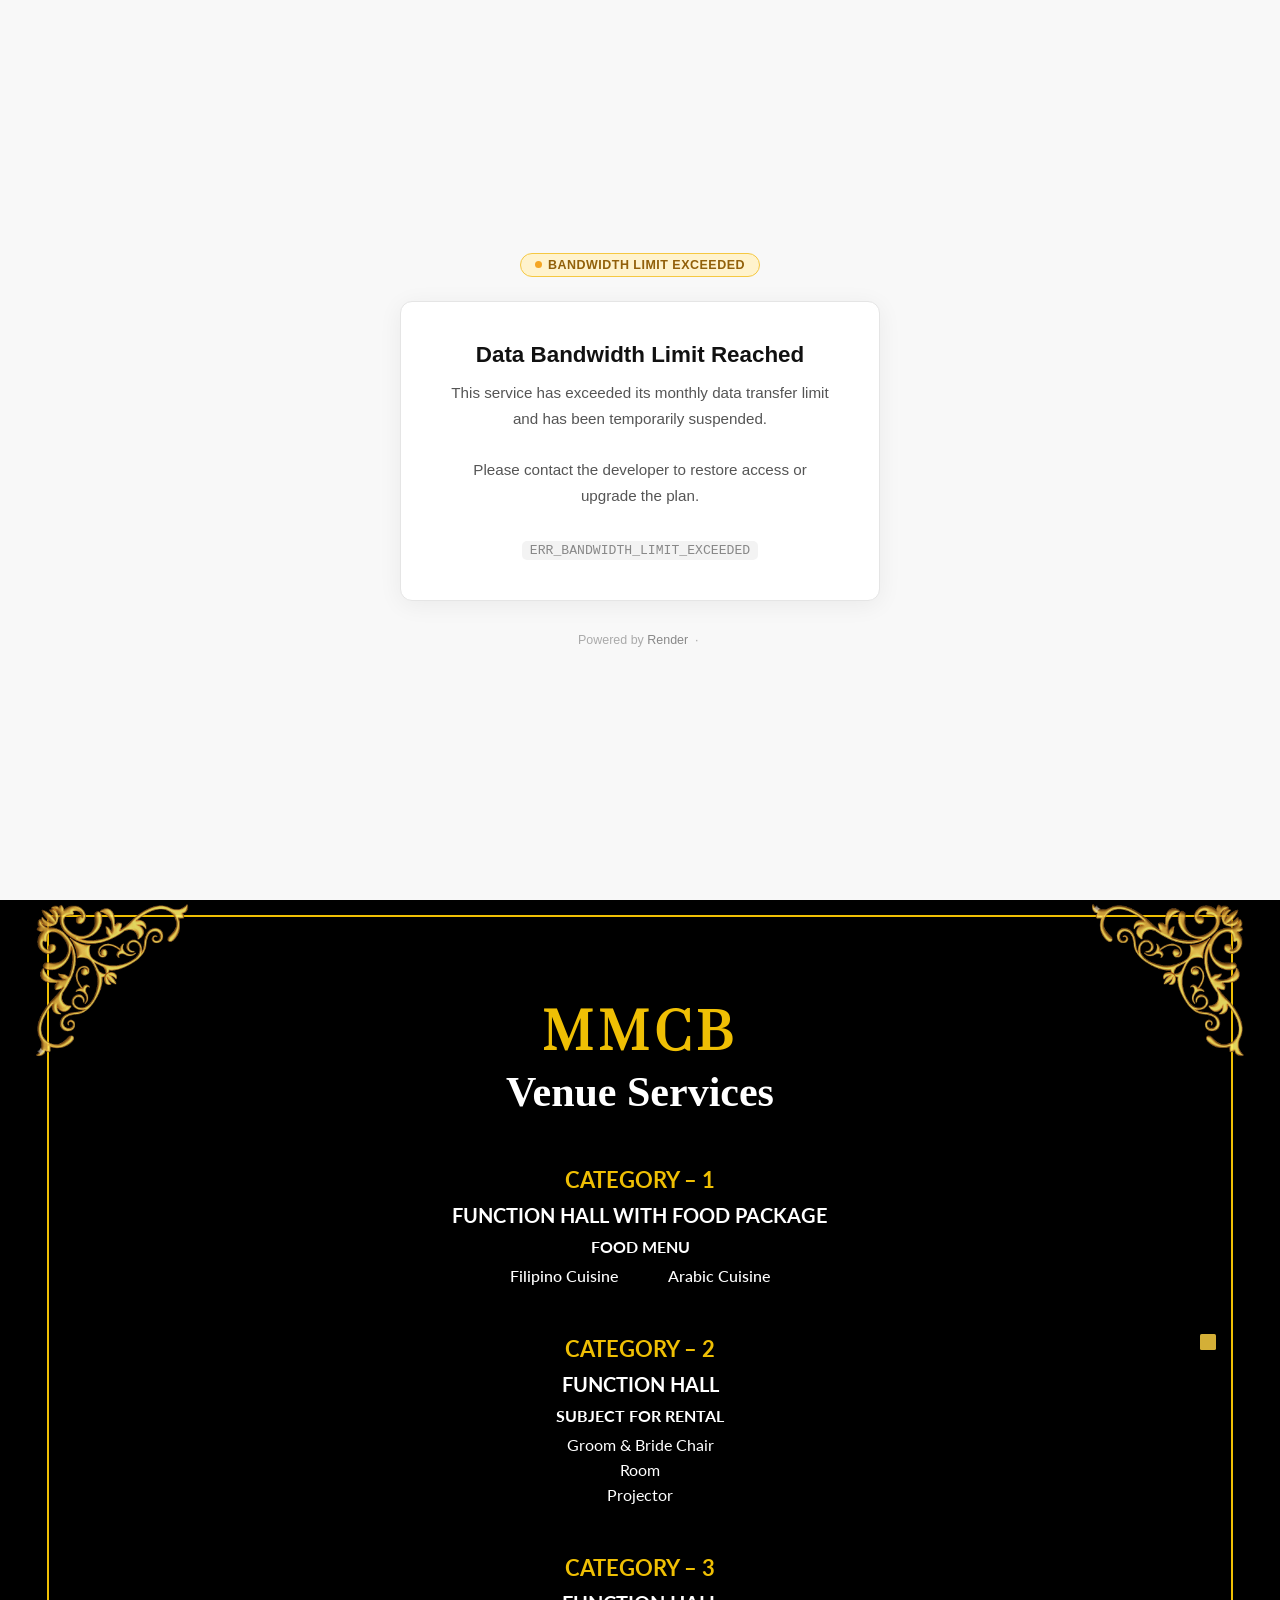
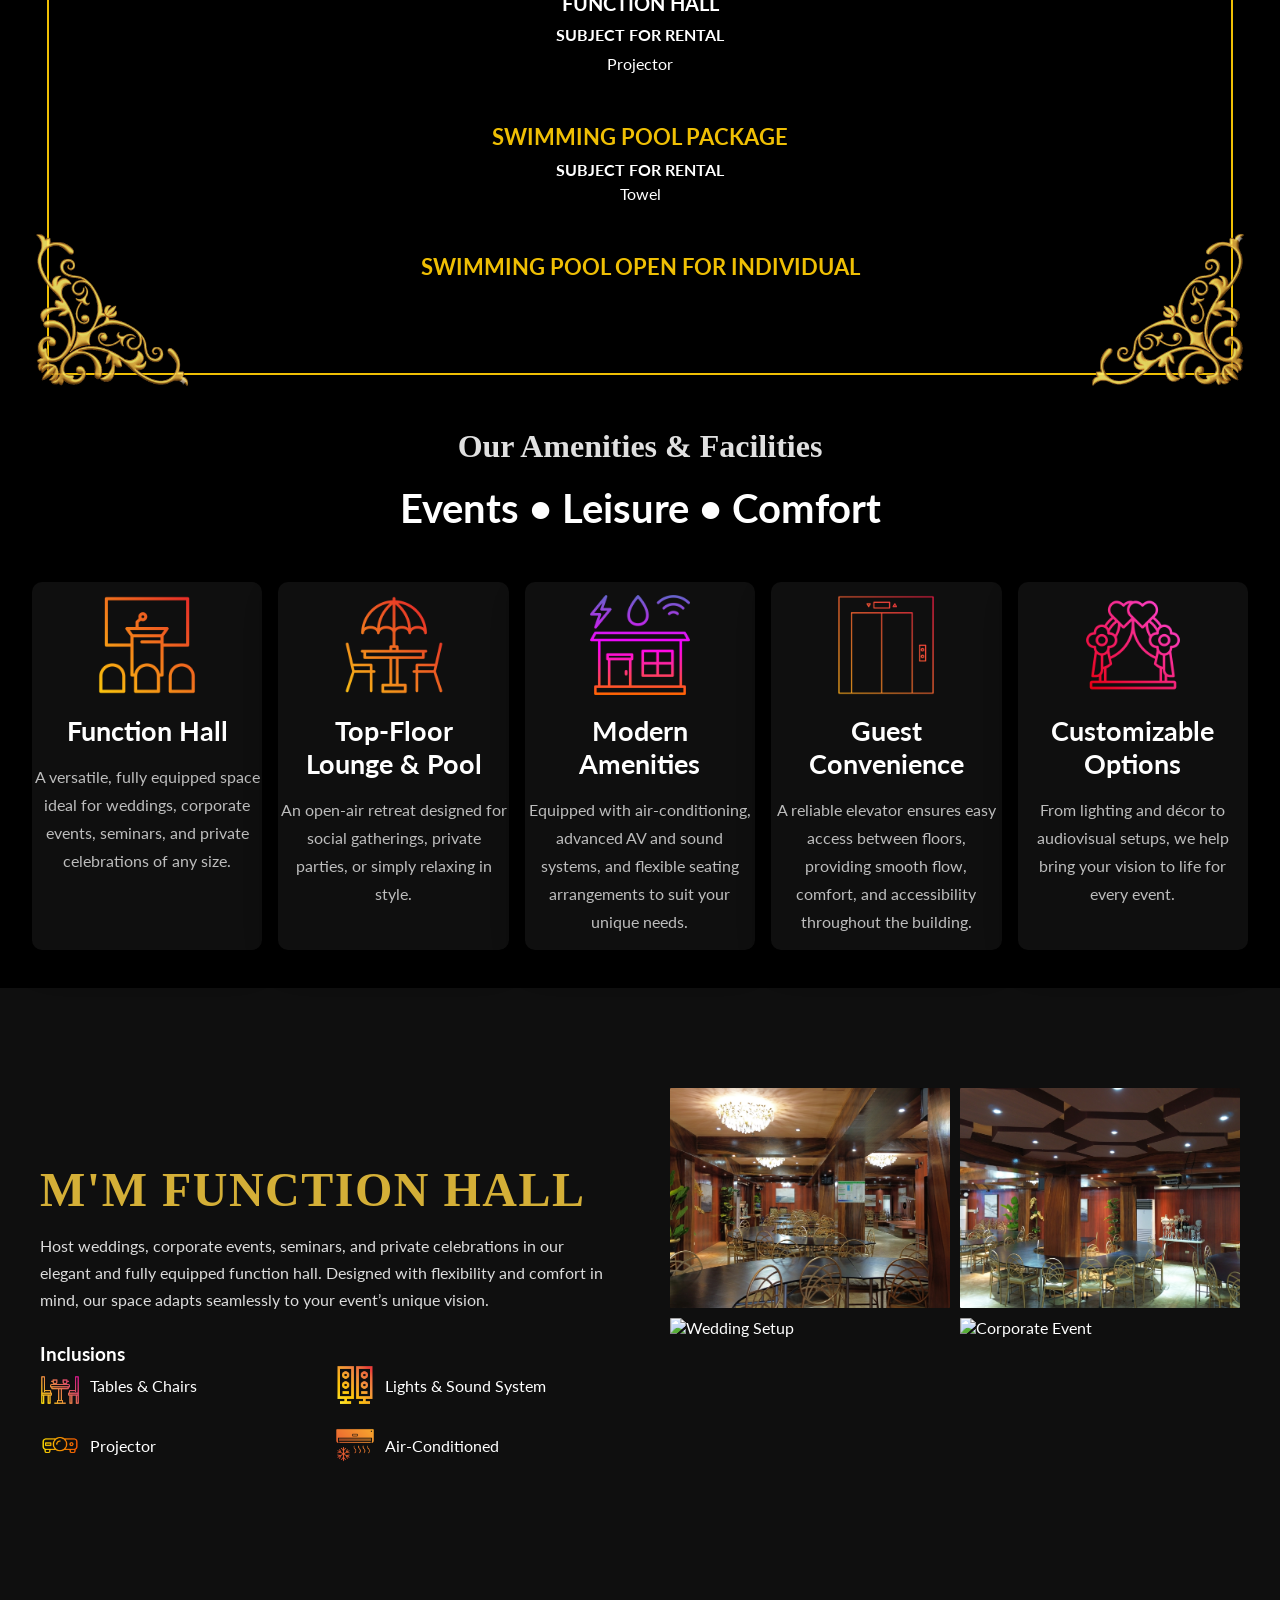
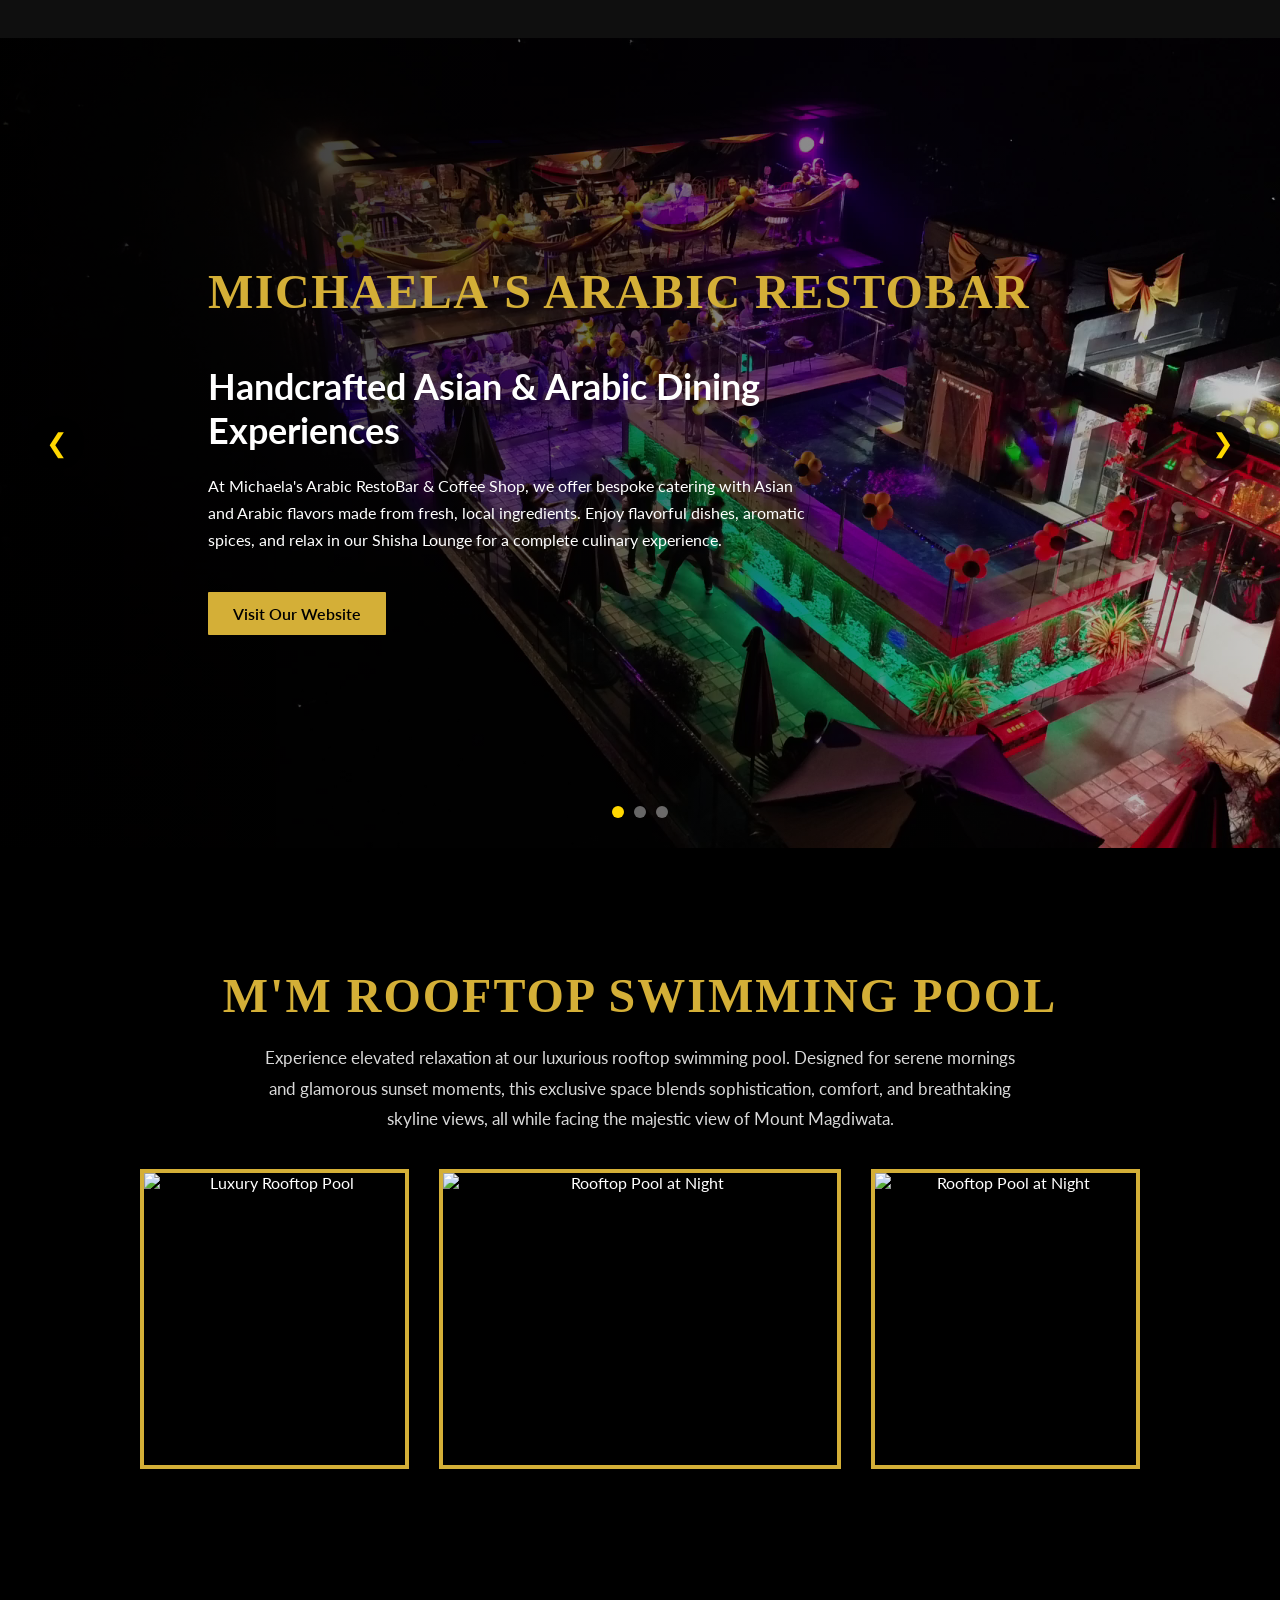
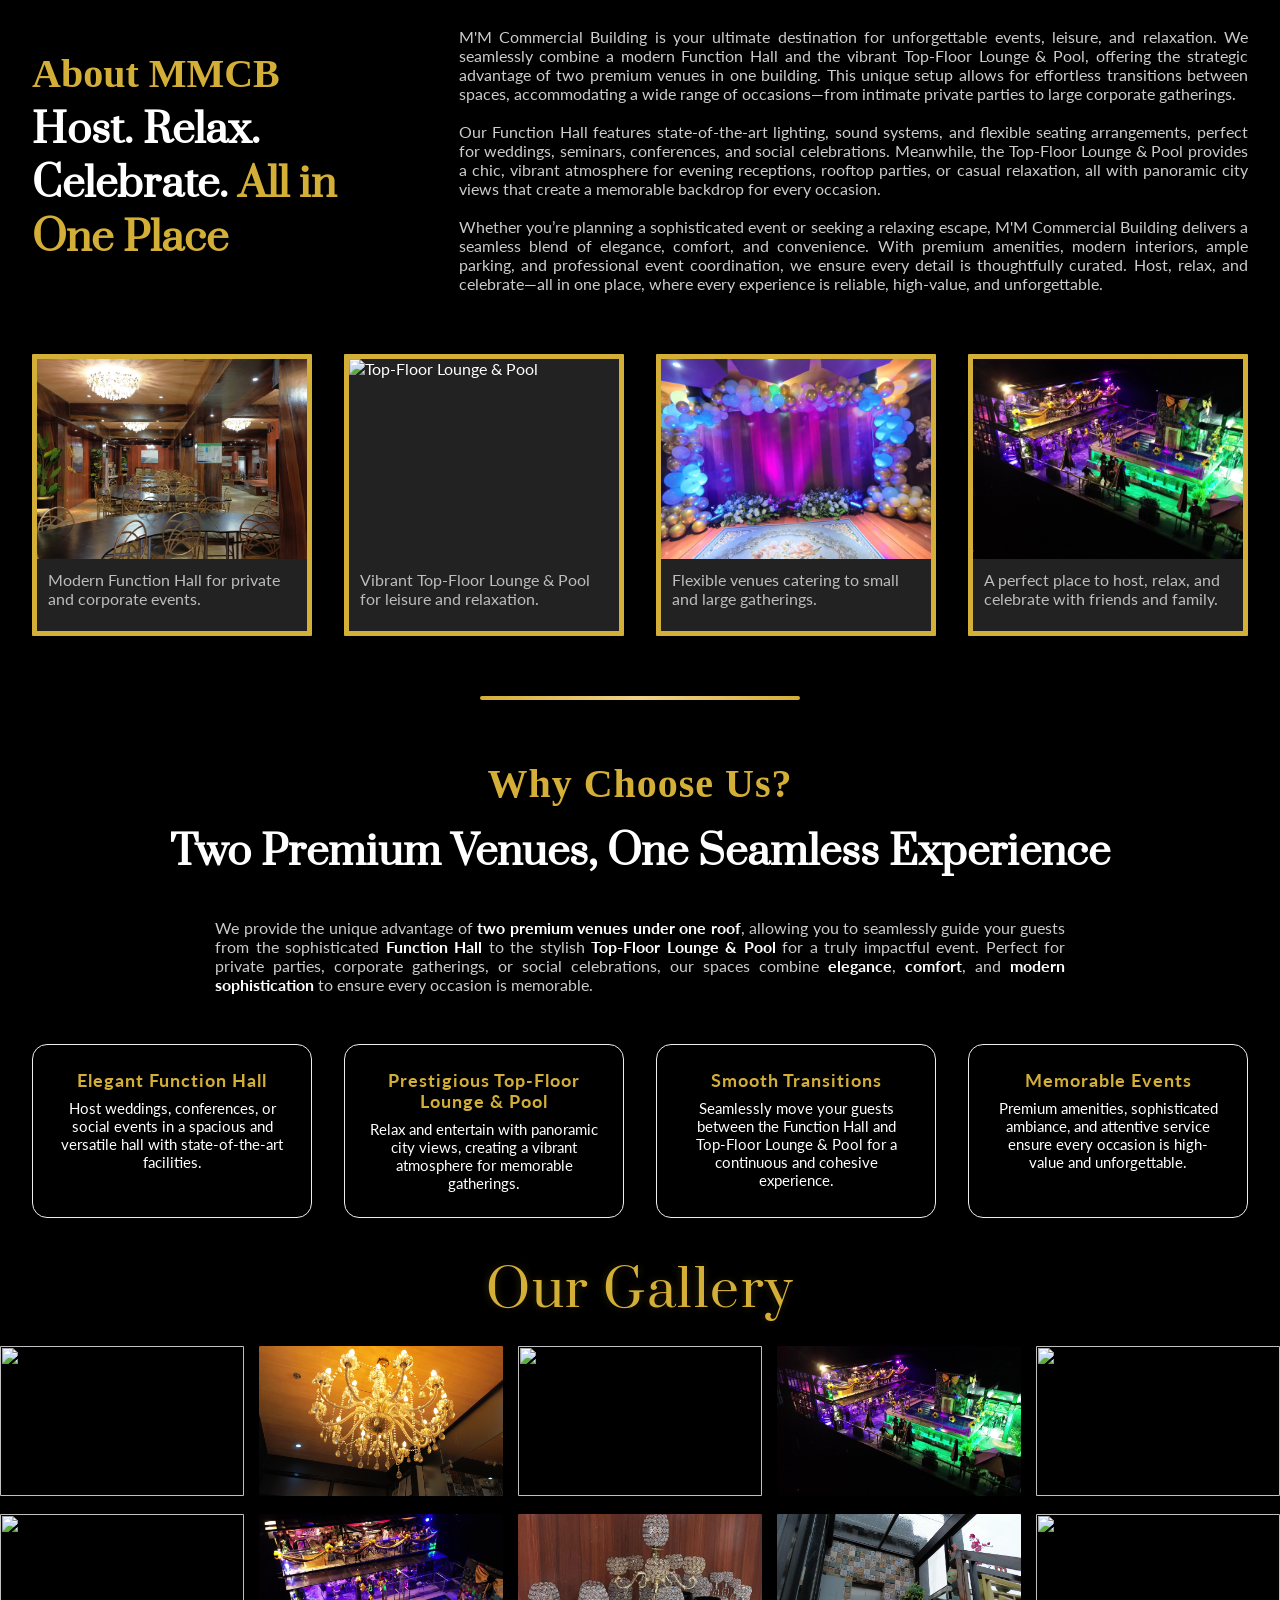
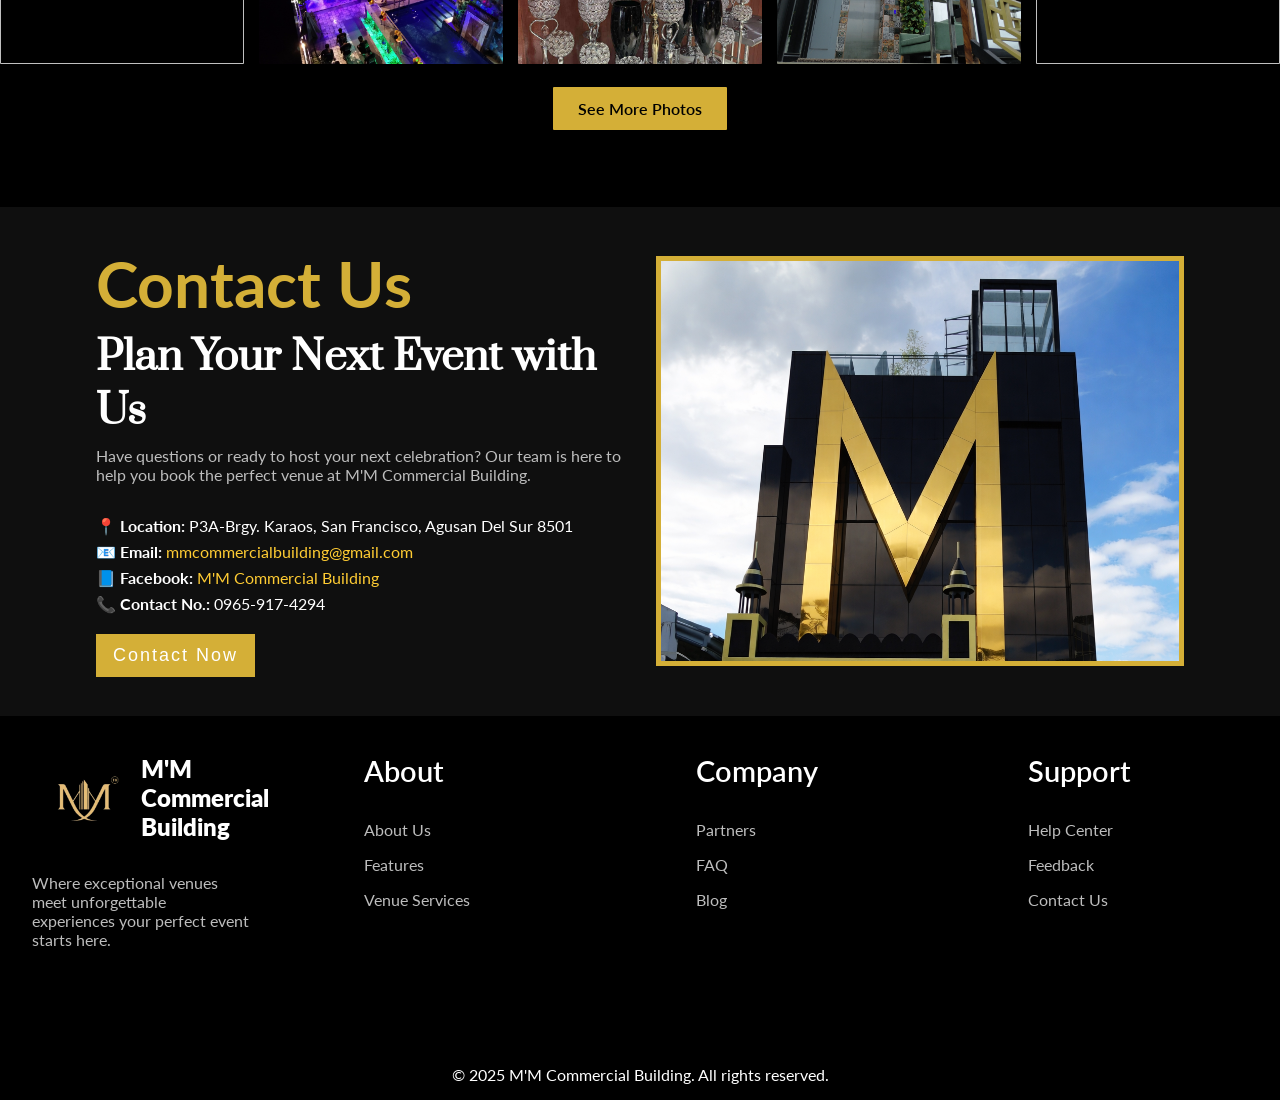
==== commit 7c4d0b16: "Add script.js to index.html" ====
--- a/index.html
+++ b/index.html
@@ -12,7 +12,7 @@
    <link rel="stylesheet" href="https://cdn.jsdelivr.net/npm/swiper@10/swiper-bundle.min.css" />
     <!-- Swiper JS -->
    <script src="https://cdn.jsdelivr.net/npm/swiper@10/swiper-bundle.min.js"></script>
-
+   <script src="script.js"></script>
 </head>
 <body>
     <header id="home">
